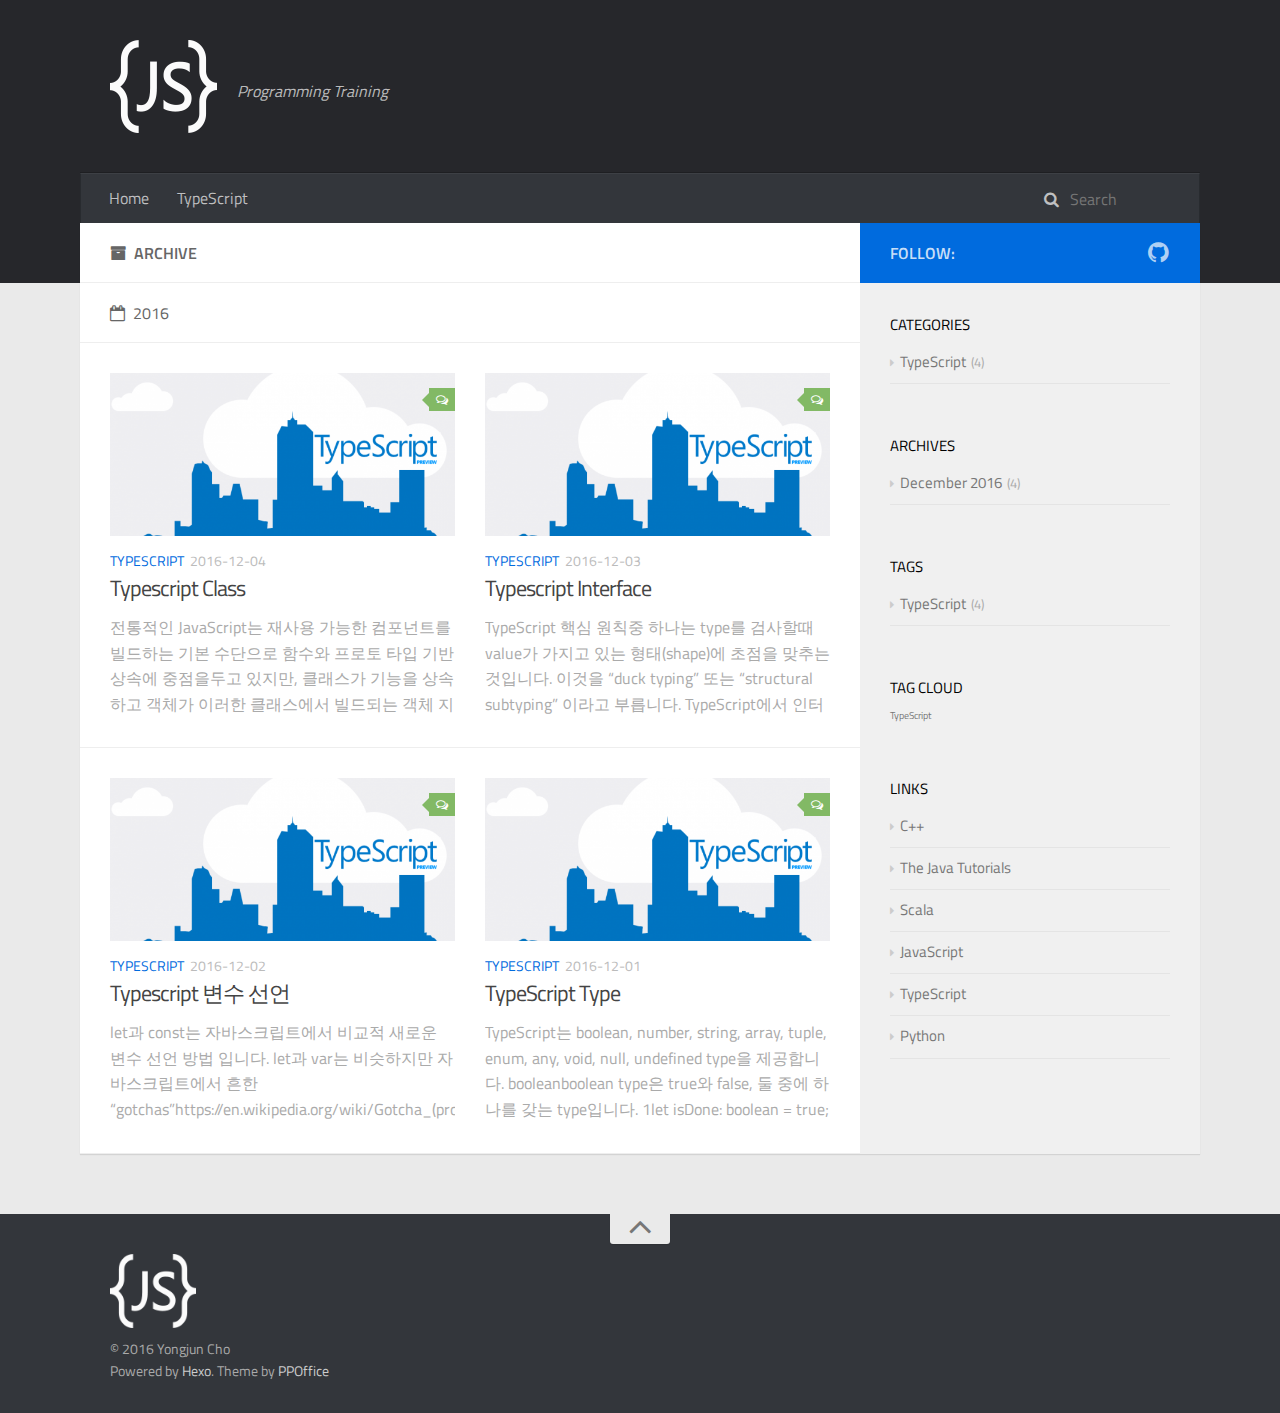
==== archives/index.html @ 83a51c0b "Site updated: 2016-12-02 23:32:36" ====
<!DOCTYPE html>
<html>
<head>
    <meta charset="utf-8">
    
    <title>Archive | Programming Training</title>
    <meta name="viewport" content="width=device-width, initial-scale=1, maximum-scale=1">
    
    <meta property="og:type" content="website">
<meta property="og:title" content="Programming Training">
<meta property="og:url" content="http://dragonjun.github.io/archives/index.html">
<meta property="og:site_name" content="Programming Training">
<meta name="twitter:card" content="summary">
<meta name="twitter:title" content="Programming Training">
    

    

    

    <link rel="stylesheet" href="/vendor/font-awesome/css/font-awesome.min.css">
    <link rel="stylesheet" href="/vendor/titillium-web/styles.css">
    <link rel="stylesheet" href="/vendor/source-code-pro/styles.css">

    <link rel="stylesheet" href="/css/style.css">

    <script src="/vendor/jquery/2.0.3/jquery.min.js"></script>
    
    
        <link rel="stylesheet" href="/vendor/lightgallery/css/lightgallery.min.css">
    
    
        <script type="text/javascript">
(function(i,s,o,g,r,a,m) {i['GoogleAnalyticsObject']=r;i[r]=i[r]||function() {
(i[r].q=i[r].q||[]).push(arguments)},i[r].l=1*new Date();a=s.createElement(o),
m=s.getElementsByTagName(o)[0];a.async=1;a.src=g;m.parentNode.insertBefore(a,m)
})(window,document,'script','//www.google-analytics.com/analytics.js','ga');

ga('create', 'UA-28750529-2', 'auto');
ga('send', 'pageview');

</script>
    
    

</head>

<body>
    <div id="wrap">
        <header id="header">
    <div id="header-outer" class="outer">
        <div class="container">
            <div class="container-inner">
                <div id="header-title">
                    <h1 class="logo-wrap">
                        <a href="/" class="logo"></a>
                    </h1>
                    
                        <h2 class="subtitle-wrap">
                            <p class="subtitle">Programming Training</p>
                        </h2>
                    
                </div>
                <div id="header-inner" class="nav-container">
                    <a id="main-nav-toggle" class="nav-icon fa fa-bars"></a>
                    <div class="nav-container-inner">
                        <ul id="main-nav">
                            
                                <li class="main-nav-list-item" >
                                    <a class="main-nav-list-link" href="/">Home</a>
                                </li>
                            
                                        <ul class="main-nav-list"><li class="main-nav-list-item"><a class="main-nav-list-link" href="/categories/TypeScript/">TypeScript</a></li></ul>
                                    
                        </ul>
                        <nav id="sub-nav">
                            <div id="search-form-wrap">

    <form class="search-form">
        <input type="text" class="ins-search-input search-form-input" placeholder="Search" />
        <button type="submit" class="search-form-submit"></button>
    </form>
    <div class="ins-search">
    <div class="ins-search-mask"></div>
    <div class="ins-search-container">
        <div class="ins-input-wrapper">
            <input type="text" class="ins-search-input" placeholder="Type something..." />
            <span class="ins-close ins-selectable"><i class="fa fa-times-circle"></i></span>
        </div>
        <div class="ins-section-wrapper">
            <div class="ins-section-container"></div>
        </div>
    </div>
</div>
<script>
(function (window) {
    var INSIGHT_CONFIG = {
        TRANSLATION: {
            POSTS: 'Posts',
            PAGES: 'Pages',
            CATEGORIES: 'Categories',
            TAGS: 'Tags',
            UNTITLED: '(Untitled)',
        },
        ROOT_URL: '/',
        CONTENT_URL: '/content.json',
    };
    window.INSIGHT_CONFIG = INSIGHT_CONFIG;
})(window);
</script>
<script src="/js/insight.js"></script>

</div>
                        </nav>
                    </div>
                </div>
            </div>
        </div>
    </div>
</header>
        <div class="container">
            <div class="main-body container-inner">
                <div class="main-body-inner">
                    <section id="main">
                        <div class="main-body-header">
    <h1 class="header">
    
    <i class="icon fa fa-archive"></i>Archive
    </h1>
</div>
                        <div class="main-body-content">
                            

    
    
        
        
        <section class="archives-wrap">
            <div class="archive-year-wrap">
                <a href="/archives/2016" class="archive-year"><i class="icon fa fa-calendar-o"></i>2016</a>
            </div>
            <div class="archives">
    
    
    
        <div class="article-row">
    
        <article class="article article-summary">
    <div class="article-summary-inner">
        
        <a href="/TypeScript/2016-12-04-typescript-class.html" class="thumbnail">
    
    
        <span style="background-image:url(/images/TypeScript.png)" alt="Typescript Class" class="thumbnail-image"></span>
    
    
        
<span class="comment-counter">
    <i class="fa fa-comments-o"></i>
    
</span>

    
</a>

        
        <div class="article-meta">
            <p class="category">
            <a class="article-category-link" href="/categories/TypeScript/">TypeScript</a>
            </p>
            <p class="date"><time datetime="2016-12-03T20:00:00.000Z" itemprop="datePublished">2016-12-04</time></p>
        </div>
        
    
        <h1 class="article-title" itemprop="name">
        <a href="/TypeScript/2016-12-04-typescript-class.html">Typescript Class</a>
        </h1>
    

        <p class="article-excerpt">
            전통적인 JavaScript는 재사용 가능한 컴포넌트를 빌드하는 기본 수단으로 함수와 프로토 타입 기반 상속에 중점을두고 있지만, 클래스가 기능을 상속하고 객체가 이러한 클래스에서 빌드되는 객체 지향 접근 방식에 익숙한 프로그래머에게는 다소 어색함을 느낄 수 있습니다. ECMAScript 2015(ECMAScript 6)에서 부터는 JavaScript 프로
        </p>
    </div>
</article>
    

    
    
    
    
        <article class="article article-summary">
    <div class="article-summary-inner">
        
        <a href="/TypeScript/2016-12-03-typescript-interface.html" class="thumbnail">
    
    
        <span style="background-image:url(/images/TypeScript.png)" alt="Typescript Interface" class="thumbnail-image"></span>
    
    
        
<span class="comment-counter">
    <i class="fa fa-comments-o"></i>
    
</span>

    
</a>

        
        <div class="article-meta">
            <p class="category">
            <a class="article-category-link" href="/categories/TypeScript/">TypeScript</a>
            </p>
            <p class="date"><time datetime="2016-12-02T20:00:00.000Z" itemprop="datePublished">2016-12-03</time></p>
        </div>
        
    
        <h1 class="article-title" itemprop="name">
        <a href="/TypeScript/2016-12-03-typescript-interface.html">Typescript Interface</a>
        </h1>
    

        <p class="article-excerpt">
            TypeScript 핵심 원칙중 하나는 type를 검사할때 value가 가지고 있는 형태(shape)에 초점을 맞추는 것입니다. 이것을 “duck typing” 또는 “structural subtyping” 이라고 부릅니다. TypeScript에서 인터페이스는 이러한 type에 이름을 지어주는 역할을 하고 프로젝트 외부의 코드와의 계약 뿐만 아니라 코드 내
        </p>
    </div>
</article>
    
        </div>
    

    
    
    
    
        <div class="article-row">
    
        <article class="article article-summary">
    <div class="article-summary-inner">
        
        <a href="/TypeScript/2016-12-02-typescript-variable-declaration.html" class="thumbnail">
    
    
        <span style="background-image:url(/images/TypeScript.png)" alt="Typescript 변수 선언" class="thumbnail-image"></span>
    
    
        
<span class="comment-counter">
    <i class="fa fa-comments-o"></i>
    
</span>

    
</a>

        
        <div class="article-meta">
            <p class="category">
            <a class="article-category-link" href="/categories/TypeScript/">TypeScript</a>
            </p>
            <p class="date"><time datetime="2016-12-01T20:00:00.000Z" itemprop="datePublished">2016-12-02</time></p>
        </div>
        
    
        <h1 class="article-title" itemprop="name">
        <a href="/TypeScript/2016-12-02-typescript-variable-declaration.html">Typescript 변수 선언</a>
        </h1>
    

        <p class="article-excerpt">
            let과 const는 자바스크립트에서 비교적 새로운 변수 선언 방법 입니다. let과 var는 비슷하지만 자바스크립트에서 흔한 “gotchas”https://en.wikipedia.org/wiki/Gotcha_(programming) 를 피할 수 있게 해 줍니다. const는 let에 변수에 재할당을 막도록 확장된 것입니다.
TypeScript는 자바스크립
        </p>
    </div>
</article>
    

    
    
    
    
        <article class="article article-summary">
    <div class="article-summary-inner">
        
        <a href="/TypeScript/2016-12-01-typescript-type.html" class="thumbnail">
    
    
        <span style="background-image:url(/images/TypeScript.png)" alt="TypeScript Type" class="thumbnail-image"></span>
    
    
        
<span class="comment-counter">
    <i class="fa fa-comments-o"></i>
    
</span>

    
</a>

        
        <div class="article-meta">
            <p class="category">
            <a class="article-category-link" href="/categories/TypeScript/">TypeScript</a>
            </p>
            <p class="date"><time datetime="2016-11-30T20:00:00.000Z" itemprop="datePublished">2016-12-01</time></p>
        </div>
        
    
        <h1 class="article-title" itemprop="name">
        <a href="/TypeScript/2016-12-01-typescript-type.html">TypeScript Type</a>
        </h1>
    

        <p class="article-excerpt">
            TypeScript는 boolean, number, string, array, tuple, enum, any, void, null, undefined type을 제공합니다.
booleanboolean type은 true와 false, 둘 중에 하나를 갖는 type입니다.
1let isDone: boolean = true;
numbernumber type은 
        </p>
    </div>
</article>
    
        </div>
    


    </div></section>



                        </div>
                    </section>
                    <aside id="sidebar">
    <a class="sidebar-toggle" title="Expand Sidebar"><i class="toggle icon"></i></a>
    <div class="sidebar-top">
        <p>follow:</p>
        <ul class="social-links">
            
                
                <li>
                    <a class="social-tooltip" title="github" href="https://github.com/dragonjun" target="_blank">
                        <i class="icon fa fa-github"></i>
                    </a>
                </li>
                
            
        </ul>
    </div>
    
    <div class="widgets-container">
        
            
                
    <div class="widget-wrap widget-list">
        <h3 class="widget-title">categories</h3>
        <div class="widget">
            <ul class="category-list"><li class="category-list-item"><a class="category-list-link" href="/categories/TypeScript/">TypeScript</a><span class="category-list-count">4</span></li></ul>
        </div>
    </div>


            
                
    <div class="widget-wrap widget-list">
        <h3 class="widget-title">archives</h3>
        <div class="widget">
            <ul class="archive-list"><li class="archive-list-item"><a class="archive-list-link" href="/archives/2016/12/">December 2016</a><span class="archive-list-count">4</span></li></ul>
        </div>
    </div>


            
                
    <div class="widget-wrap widget-list">
        <h3 class="widget-title">tags</h3>
        <div class="widget">
            <ul class="tag-list"><li class="tag-list-item"><a class="tag-list-link" href="/tags/TypeScript/">TypeScript</a><span class="tag-list-count">4</span></li></ul>
        </div>
    </div>


            
                
    <div class="widget-wrap widget-float">
        <h3 class="widget-title">tag cloud</h3>
        <div class="widget tagcloud">
            <a href="/tags/TypeScript/" style="font-size: 10px;">TypeScript</a>
        </div>
    </div>


            
                
    <div class="widget-wrap widget-list">
        <h3 class="widget-title">links</h3>
        <div class="widget">
            <ul>
                
                    <li>
                        <a href="https://isocpp.org/">C++</a>
                    </li>
                
                    <li>
                        <a href="https://docs.oracle.com/javase/tutorial/">The Java Tutorials</a>
                    </li>
                
                    <li>
                        <a href="http://docs.scala-lang.org/ko/tutorials/scala-for-java-programmers.html">Scala</a>
                    </li>
                
                    <li>
                        <a href="https://developer.mozilla.org/ko/docs/Web/JavaScript">JavaScript</a>
                    </li>
                
                    <li>
                        <a href="https://github.com/Microsoft/TypeScript/blob/master/doc/spec.md">TypeScript</a>
                    </li>
                
                    <li>
                        <a href="https://www.python.org/doc/">Python</a>
                    </li>
                
            </ul>
        </div>
    </div>


            
        
    </div>
</aside>
                </div>
            </div>
        </div>
        <footer id="footer">
    <div class="container">
        <div class="container-inner">
            <a id="back-to-top" href="javascript:;"><i class="icon fa fa-angle-up"></i></a>
            <div class="credit">
                <h1 class="logo-wrap">
                    <a href="/" class="logo"></a>
                </h1>
                <p>&copy; 2016 Yongjun Cho</p>
                <p>Powered by <a href="//hexo.io/" target="_blank">Hexo</a>. Theme by <a href="//github.com/ppoffice" target="_blank">PPOffice</a></p>
            </div>
        </div>
    </div>
</footer>
        

    
        <script src="/vendor/lightgallery/js/lightgallery.min.js"></script>
        <script src="/vendor/lightgallery/js/lg-thumbnail.min.js"></script>
        <script src="/vendor/lightgallery/js/lg-pager.min.js"></script>
        <script src="/vendor/lightgallery/js/lg-autoplay.min.js"></script>
        <script src="/vendor/lightgallery/js/lg-fullscreen.min.js"></script>
        <script src="/vendor/lightgallery/js/lg-zoom.min.js"></script>
        <script src="/vendor/lightgallery/js/lg-hash.min.js"></script>
        <script src="/vendor/lightgallery/js/lg-share.min.js"></script>
        <script src="/vendor/lightgallery/js/lg-video.min.js"></script>
    


<!-- Custom Scripts -->
<script src="/js/main.js"></script>

    </div>
</body>
</html>
---- vendor/titillium-web/styles.css ----
/* latin-ext */
@font-face {
  font-family: 'Titillium Web';
  font-style: normal;
  font-weight: 300;
  src: local('Titillium WebLight'), local('TitilliumWeb-Light'), url(fonts/anMUvcNT0H1YN4FII8wpr9INifKjd1RJ3NxxEi9Cy2w.woff2) format('woff2');
  unicode-range: U+0100-024F, U+1E00-1EFF, U+20A0-20AB, U+20AD-20CF, U+2C60-2C7F, U+A720-A7FF;
}
/* latin */
@font-face {
  font-family: 'Titillium Web';
  font-style: normal;
  font-weight: 300;
  src: local('Titillium WebLight'), local('TitilliumWeb-Light'), url(fonts/anMUvcNT0H1YN4FII8wpr4-67659ICLY8bMrYhtePPA.woff2) format('woff2');
  unicode-range: U+0000-00FF, U+0131, U+0152-0153, U+02C6, U+02DA, U+02DC, U+2000-206F, U+2074, U+20AC, U+2212, U+2215, U+E0FF, U+EFFD, U+F000;
}
/* latin-ext */
@font-face {
  font-family: 'Titillium Web';
  font-style: normal;
  font-weight: 400;
  src: local('Titillium Web'), local('TitilliumWeb-Regular'), url(fonts/7XUFZ5tgS-tD6QamInJTcSo_WB_cotcEMUw1LsIE8mM.woff2) format('woff2');
  unicode-range: U+0100-024F, U+1E00-1EFF, U+20A0-20AB, U+20AD-20CF, U+2C60-2C7F, U+A720-A7FF;
}
/* latin */
@font-face {
  font-family: 'Titillium Web';
  font-style: normal;
  font-weight: 400;
  src: local('Titillium Web'), local('TitilliumWeb-Regular'), url(fonts/7XUFZ5tgS-tD6QamInJTcZSnX671uNZIV63UdXh3Mg0.woff2) format('woff2');
  unicode-range: U+0000-00FF, U+0131, U+0152-0153, U+02C6, U+02DA, U+02DC, U+2000-206F, U+2074, U+20AC, U+2212, U+2215, U+E0FF, U+EFFD, U+F000;
}
/* latin-ext */
@font-face {
  font-family: 'Titillium Web';
  font-style: normal;
  font-weight: 600;
  src: local('Titillium WebSemiBold'), local('TitilliumWeb-SemiBold'), url(fonts/anMUvcNT0H1YN4FII8wpr_SNRT0fZ5CX-AqRkMYgJJo.woff2) format('woff2');
  unicode-range: U+0100-024F, U+1E00-1EFF, U+20A0-20AB, U+20AD-20CF, U+2C60-2C7F, U+A720-A7FF;
}
/* latin */
@font-face {
  font-family: 'Titillium Web';
  font-style: normal;
  font-weight: 600;
  src: local('Titillium WebSemiBold'), local('TitilliumWeb-SemiBold'), url(fonts/anMUvcNT0H1YN4FII8wpr46gJz9aNFrmnwBdd69aqzY.woff2) format('woff2');
  unicode-range: U+0000-00FF, U+0131, U+0152-0153, U+02C6, U+02DA, U+02DC, U+2000-206F, U+2074, U+20AC, U+2212, U+2215, U+E0FF, U+EFFD, U+F000;
}
---- vendor/source-code-pro/styles.css ----
/* latin-ext */
@font-face {
  font-family: 'Source Code Pro';
  font-style: normal;
  font-weight: 400;
  src: local('Source Code Pro'), local('SourceCodePro-Regular'), url(fonts/mrl8jkM18OlOQN8JLgasDy2Q8seG17bfDXYR_jUsrzg.woff2) format('woff2');
  unicode-range: U+0100-024F, U+1E00-1EFF, U+20A0-20AB, U+20AD-20CF, U+2C60-2C7F, U+A720-A7FF;
}
/* latin */
@font-face {
  font-family: 'Source Code Pro';
  font-style: normal;
  font-weight: 400;
  src: local('Source Code Pro'), local('SourceCodePro-Regular'), url(fonts/mrl8jkM18OlOQN8JLgasD9V_2ngZ8dMf8fLgjYEouxg.woff2) format('woff2');
  unicode-range: U+0000-00FF, U+0131, U+0152-0153, U+02C6, U+02DA, U+02DC, U+2000-206F, U+2074, U+20AC, U+2212, U+2215, U+E0FF, U+EFFD, U+F000;
}
---- css/style.css ----
#main .main-body-header em,
#main .main-body-header a,
.article-date,
.article-tag-list,
.archive-year {
  text-decoration: none;
  text-transform: uppercase;
  color: #666;
  line-height: 1em;
  text-shadow: 0 1px #fff;
}
.widget h1,
.article-entry h1 {
  font-size: 2em;
}
.widget h2,
.article-entry h2 {
  font-size: 1.5em;
}
.widget h3,
.article-entry h3 {
  font-size: 1.3em;
}
.widget h4,
.article-entry h4 {
  font-size: 1.2em;
}
.widget h5,
.article-entry h5 {
  font-size: 1em;
}
.widget h6,
.article-entry h6 {
  font-size: 1em;
  color: #aaa;
}
.widget hr,
.article-entry hr {
  border: 1px dashed #ddd;
}
.widget strong,
.article-entry strong {
  font-weight: bold;
}
.widget em,
.article-entry em,
.widget cite,
.article-entry cite {
  font-style: italic;
}
.widget sup,
.article-entry sup,
.widget sub,
.article-entry sub {
  font-size: 0.75em;
  line-height: 0;
  position: relative;
  vertical-align: baseline;
}
.widget sup,
.article-entry sup {
  top: -0.5em;
}
.widget sub,
.article-entry sub {
  bottom: -0.2em;
}
.widget small,
.article-entry small {
  font-size: 0.85em;
}
.widget acronym,
.article-entry acronym,
.widget abbr,
.article-entry abbr {
  border-bottom: 1px dotted;
}
.widget ul,
.article-entry ul,
.widget ol,
.article-entry ol,
.widget dl,
.article-entry dl {
  line-height: 1.6em;
}
.widget ul ul,
.article-entry ul ul,
.widget ol ul,
.article-entry ol ul,
.widget ul ol,
.article-entry ul ol,
.widget ol ol,
.article-entry ol ol {
  margin-top: 0;
  margin-bottom: 0;
  margin-left: 20px;
}
.widget ul,
.article-entry ul {
  list-style: disc;
  list-style-position: inside;
}
.widget ol,
.article-entry ol {
  list-style: decimal;
  list-style-position: inside;
}
.widget dt,
.article-entry dt {
  font-weight: bold;
  list-style-position: inside;
}
html,
body,
div,
span,
applet,
object,
iframe,
h1,
h2,
h3,
h4,
h5,
h6,
p,
blockquote,
pre,
a,
abbr,
acronym,
address,
big,
cite,
code,
del,
dfn,
em,
img,
ins,
kbd,
q,
s,
samp,
small,
strike,
strong,
sub,
sup,
tt,
var,
dl,
dt,
dd,
ol,
ul,
li,
fieldset,
form,
label,
legend,
table,
caption,
tbody,
tfoot,
thead,
tr,
th,
td {
  margin: 0;
  padding: 0;
  border: 0;
  outline: 0;
  font-weight: inherit;
  font-style: inherit;
  font-family: inherit;
  font-size: 100%;
  vertical-align: baseline;
}
body {
  line-height: 1;
  color: #000;
  background: #fff;
}
ol,
ul {
  list-style: none;
}
table {
  border-collapse: separate;
  border-spacing: 0;
  vertical-align: middle;
}
caption,
th,
td {
  text-align: left;
  font-weight: normal;
  vertical-align: middle;
}
a img {
  border: none;
}
input,
button {
  margin: 0;
  padding: 0;
}
input::-moz-focus-inner,
button::-moz-focus-inner {
  border: 0;
  padding: 0;
}
html,
body,
#container {
  height: 100%;
}
::selection {
  color: #fff;
  background: #006bde;
}
body {
  background: #eaeaea;
  font: 14px "Titillium Web", "Helvetica Neue", Helvetica, Arial, "Microsoft Yahei", sans-serif;
  -webkit-text-size-adjust: 100%;
}
code {
  margin: 0 2px;
  color: #e96900;
  padding: 3px 5px;
  font-size: 0.8em;
  border-radius: 2px;
  font-family: "Source Code Pro", Consolas, Monaco, Menlo, Consolas, monospace;
  background-color: #f8f8f8;
}
.container {
  position: relative;
  padding: 0 20px;
}
.container-inner {
  max-width: 1120px;
  min-width: 320px;
  width: 100%;
  margin: 0 auto;
}
.container-inner:before,
.container-inner:after {
  content: "";
  display: table;
}
.container-inner:after {
  clear: both;
}
.left,
.alignleft {
  float: left;
}
.right,
.alignright {
  float: right;
}
.clear {
  clear: both;
}
.logo {
  display: block;
  padding: 10px 0;
  width: 107px;
  height: 93px;
  background-image: url("images/logo.png");
  background-position: 0px 10px;
  background-repeat: no-repeat;
  -webkit-background-size: 107px 93px;
  -moz-background-size: 107px 93px;
  background-size: 107px 93px;
}
.main-body {
  margin-top: -60px;
  background-color: #fff;
}
.main-body-inner {
  position: relative;
  -webkit-box-sizing: border-box;
  -moz-box-sizing: border-box;
  box-sizing: border-box;
  -webkit-box-shadow: rgba(0,0,0,0.098) 0px 1px 1px 0px;
  box-shadow: rgba(0,0,0,0.098) 0px 1px 1px 0px;
  padding-right: 340px;
  background: url("images/s-left.png") repeat-y right 0;
}
.main-body-inner:before,
.main-body-inner:after {
  content: "";
  display: table;
}
.main-body-inner:after {
  clear: both;
}
#main {
  float: left;
  width: 100%;
  -webkit-box-sizing: border-box;
  -moz-box-sizing: border-box;
  box-sizing: border-box;
  min-height: 600px;
}
#main .main-body-header {
  background: #fff;
  position: relative;
  padding: 18px 30px 17px;
  border-bottom: 1px solid #eee;
  color: #666;
  font-size: 16px;
  font-weight: 600;
  text-transform: uppercase;
  line-height: 24px;
}
#main .main-body-header .page-title-link,
#main .main-body-header i {
  margin-right: 8px;
}
#main .main-body-header i {
  font-weight: 400;
}
#main .main-body-header em,
#main .main-body-header a {
  color: #aaa;
}
#main .main-body-content:before,
#main .main-body-content:after {
  content: "";
  display: table;
}
#main .main-body-content:after {
  clear: both;
}
#header {
  background: #26272b;
  padding-bottom: 60px;
  position: relative;
}
#header-outer {
  height: 100%;
  position: relative;
}
#header-inner {
  position: relative;
}
#header-title {
  text-align: center;
  padding: 30px 30px;
}
#header-title:before,
#header-title:after {
  content: "";
  display: table;
}
#header-title:after {
  clear: both;
}
#header-title .logo-wrap,
#header-title .subtitle-wrap {
  float: left;
}
#header-title .subtitle-wrap {
  padding: 10px 0px 0px;
  margin-left: 20px;
}
#header-title .subtitle {
  font-size: 16px;
  font-style: italic;
  line-height: 103px;
  color: rgba(255,255,255,0.7);
  text-shadow: 0 1px rgba(0,0,0,0.2);
}
.nav-container .nav-icon,
.nav-container .nav-container-inner #main-nav .main-nav-list-item .main-nav-list-link {
  float: left;
  color: rgba(255,255,255,0.7);
  text-decoration: none;
  text-shadow: 0 1px rgba(0,0,0,0.2);
  display: block;
  padding: 20px 15px;
  -webkit-transition: 0.2s ease-in;
  -moz-transition: 0.2s ease-in;
  -ms-transition: 0.2s ease-in;
  transition: 0.2s ease-in;
}
.nav-container .nav-icon:hover,
.nav-container .nav-container-inner #main-nav .main-nav-list-item .main-nav-list-link:hover {
  color: #fff;
  background: rgba(0,0,0,0.1);
}
.nav-container {
  padding: 0 15px;
  background: #33363b;
  z-index: 1;
  -webkit-box-shadow: inset 0 1px 0 rgba(255,255,255,0.05), 0 -1px 0 rgba(0,0,0,0.2), inset 1px 0 0 rgba(0,0,0,0.2), inset -1px 0 0 rgba(0,0,0,0.2);
  box-shadow: inset 0 1px 0 rgba(255,255,255,0.05), 0 -1px 0 rgba(0,0,0,0.2), inset 1px 0 0 rgba(0,0,0,0.2), inset -1px 0 0 rgba(0,0,0,0.2);
}
.nav-container:before,
.nav-container:after {
  content: "";
  display: table;
}
.nav-container:after {
  clear: both;
}
.nav-container .nav-icon {
  line-height: 20px;
  padding: 15px 14px;
  text-align: center;
  font-size: 14px;
  position: relative;
  cursor: pointer;
}
.nav-container #main-nav-toggle {
  display: none;
  width: 100%;
  text-align: right;
  -webkit-box-sizing: border-box;
  -moz-box-sizing: border-box;
  box-sizing: border-box;
  border-bottom: 1px solid rgba(255,255,255,0.06);
}
.nav-container #main-nav-toggle:before {
  content: "\f0c9";
}
.nav-container .nav-container-inner:before,
.nav-container .nav-container-inner:after {
  content: "";
  display: table;
}
.nav-container .nav-container-inner:after {
  clear: both;
}
.nav-container .nav-container-inner #main-nav {
  float: left;
}
.nav-container .nav-container-inner #main-nav .main-nav-list {
  float: left;
}
.nav-container .nav-container-inner #main-nav .main-nav-list-item {
  position: relative;
  float: left;
}
.nav-container .nav-container-inner #main-nav .main-nav-list-item.top-level-menu > a:after {
  content: "\f0d7" !important;
  float: none;
  margin-left: 6px;
  font-size: 14px;
  line-height: 1.2em;
  opacity: 0.5;
  font-family: FontAwesome;
  display: inline-block;
}
.nav-container .nav-container-inner #main-nav .main-nav-list-item.top-level-menu:hover > a {
  color: #fff;
  background: rgba(0,0,0,0.1);
}
.nav-container .nav-container-inner #main-nav .main-nav-list-item .main-nav-list-link {
  line-height: 20px;
  padding: 15px 14px;
  font-size: 16px;
}
.nav-container .nav-container-inner #main-nav .main-nav-list-item .main-nav-list-link.current {
  color: #fff;
}
.nav-container .nav-container-inner #main-nav .main-nav-list-item .main-nav-list-child {
  top: 100%;
  display: none;
  padding: 10px 0;
  overflow: hidden;
  position: absolute;
  width: 180px;
  background: #33363b url("images/opacity-10.png") repeat;
}
.nav-container .nav-container-inner #main-nav .main-nav-list-item .main-nav-list-child li {
  -webkit-box-shadow: 0 1px 0 rgba(255,255,255,0.06);
  box-shadow: 0 1px 0 rgba(255,255,255,0.06);
}
.nav-container .nav-container-inner #main-nav .main-nav-list-item .main-nav-list-child li:last-child {
  -webkit-box-shadow: none;
  box-shadow: none;
}
.nav-container .nav-container-inner #main-nav .main-nav-list-item .main-nav-list-child li,
.nav-container .nav-container-inner #main-nav .main-nav-list-item .main-nav-list-child li a {
  width: 100%;
  display: block;
  -webkit-box-sizing: border-box;
  -moz-box-sizing: border-box;
  box-sizing: border-box;
}
.nav-container .nav-container-inner #sub-nav {
  float: right;
}
.search-form {
  padding: 14px 15px 16px;
  height: 50px;
  overflow: hidden;
  -webkit-box-sizing: border-box;
  -moz-box-sizing: border-box;
  box-sizing: border-box;
}
.search-form:before {
  content: "\f002";
  margin-right: 8px;
  color: rgba(255,255,255,0.7);
  font: normal normal normal 16px/1 FontAwesome;
}
.search-form-input,
.search-form-input.ins-search-input,
.search-form-input.st-ui-search-input,
.search-form-input.st-default-search-input {
  -webkit-appearance: textarea;
  padding: 0;
  width: 100px;
  height: auto !important;
  border: none !important;
  outline: none !important;
  background: none !important;
  line-height: 1.6em;
  -webkit-transition: 0.2s ease-in;
  -moz-transition: 0.2s ease-in;
  -ms-transition: 0.2s ease-in;
  transition: 0.2s ease-in;
  font: 16px "Titillium Web", "Helvetica Neue", Helvetica, Arial, "Microsoft Yahei", sans-serif;
  color: rgba(255,255,255,0.7);
}
.search-form-input:focus,
.search-form-input.ins-search-input:focus,
.search-form-input.st-ui-search-input:focus,
.search-form-input.st-default-search-input:focus {
  width: 200px;
}
.search-form-input::-webkit-search-results-decoration,
.search-form-input.ins-search-input::-webkit-search-results-decoration,
.search-form-input.st-ui-search-input::-webkit-search-results-decoration,
.search-form-input.st-default-search-input::-webkit-search-results-decoration,
.search-form-input::-webkit-search-cancel-button,
.search-form-input.ins-search-input::-webkit-search-cancel-button,
.search-form-input.st-ui-search-input::-webkit-search-cancel-button,
.search-form-input.st-default-search-input::-webkit-search-cancel-button {
  -webkit-appearance: none;
}
.search-form-submit {
  display: none;
}
#sidebar {
  float: right;
  margin-right: -340px;
  width: 340px;
}
#sidebar .sidebar-toggle {
  display: none;
}
#sidebar .sidebar-top {
  background: #006bde;
  padding: 15px 30px;
}
#sidebar .sidebar-top:before,
#sidebar .sidebar-top:after {
  content: "";
  display: table;
}
#sidebar .sidebar-top:after {
  clear: both;
}
#sidebar .sidebar-top .sidebar-top-inner:before,
#sidebar .sidebar-top .sidebar-top-inner:after {
  content: "";
  display: table;
}
#sidebar .sidebar-top .sidebar-top-inner:after {
  clear: both;
}
#sidebar .sidebar-top p {
  float: left;
  color: rgba(255,255,255,0.8);
  font-size: 16px;
  font-weight: 600;
  text-transform: uppercase;
  line-height: 24px;
  padding: 3px 0;
}
#sidebar .sidebar-top .social-links {
  float: right;
  position: relative;
  padding-top: 2px;
}
#sidebar .sidebar-top .social-links li {
  float: left;
  margin-left: 8px;
}
#sidebar .sidebar-top .social-links li a:hover i:before {
  color: #fff;
}
#sidebar .sidebar-top .social-links .social-tooltip {
  position: relative;
}
#sidebar .sidebar-top .social-links .social-tooltip:hover:after {
  top: -41px;
  background: #fff;
  font-size: 14px;
  color: #666;
  content: attr(title);
  display: block;
  right: 0;
  padding: 5px 15px;
  position: absolute;
  white-space: nowrap;
  border-radius: 3px;
  -webkit-box-shadow: 0 0 2px rgba(0,0,0,0.2);
  box-shadow: 0 0 2px rgba(0,0,0,0.2);
  text-transform: uppercase;
  z-index: 1;
}
#sidebar .sidebar-top .social-links .social-tooltip:hover:before {
  top: -10px;
  right: 8px;
  border: solid;
  border-color: #fff transparent;
  border-width: 5px 5px 0 5px;
  content: "";
  display: block;
  position: absolute;
  z-index: 2;
}
#sidebar .sidebar-top i {
  color: rgba(255,255,255,0.7);
  font-size: 24px;
  width: 24px;
}
#article-nav {
  position: relative;
}
#article-nav:before,
#article-nav:after {
  content: "";
  display: table;
}
#article-nav:after {
  clear: both;
}
.article-nav-link-wrap {
  position: relative;
  margin-top: 0;
  display: block;
  color: #aaa;
  padding: 16px 40px 24px;
  border-bottom: 1px solid #ddd;
  -webkit-transition: 0.2s ease-in;
  -moz-transition: 0.2s ease-in;
  -ms-transition: 0.2s ease-in;
  transition: 0.2s ease-in;
  text-align: center;
  text-decoration: none;
}
.article-nav-link-wrap .icon {
  position: absolute;
  color: #ccc;
  font-size: 18px;
  top: 50%;
  width: 1em;
  margin-top: -10px;
}
.article-nav-link-wrap #icon-chevron-left {
  left: 10px;
}
.article-nav-link-wrap #icon-chevron-right {
  right: 10px;
}
.article-nav-link-wrap:hover {
  background: rgba(0,0,0,0.02);
}
.article-nav-link-wrap:hover .icon {
  color: #006bde;
}
.article-nav-caption {
  display: block;
  font-size: 12px;
  color: #aaa;
  letter-spacing: 0.5px;
  line-height: 24px;
  font-weight: normal;
  text-transform: uppercase;
}
.article-nav-title {
  font-size: 15px;
  color: #666;
}
.widget-wrap {
  padding: 30px 30px 20px;
}
.widget-title {
  font-size: 15px;
  font-weight: 400;
  text-transform: uppercase;
  margin-bottom: 6px;
}
.widget {
  line-height: 1.6em;
  word-wrap: break-word;
  font-size: 0.9em;
  color: #777;
  border-radius: 3px;
}
.widget a {
  text-decoration: none;
  color: #777;
}
.widget a:hover {
  color: #444;
}
.widget ul ul,
.widget ol ul,
.widget dl ul,
.widget ul ol,
.widget ol ol,
.widget dl ol,
.widget ul dl,
.widget ol dl,
.widget dl dl {
  margin-left: 15px;
  list-style: disc;
}
.widget ul,
.widget ol {
  list-style: none;
  margin: 0;
}
.widget ul ul,
.widget ol ul,
.widget ul ol,
.widget ol ol {
  margin: 0 20px;
}
.widget ul ul,
.widget ol ul {
  list-style: disc;
}
.widget ul ol,
.widget ol ol {
  list-style: decimal;
}
.widget-list ul,
.widget-list ol {
  list-style: none;
}
.widget-list ul li,
.widget-list ol li {
  padding: 10px 0;
  font-size: 15px;
  border-bottom: 1px solid #e4e4e4;
}
.widget-list ul li a,
.widget-list ol li a {
  color: #777;
}
.widget-list ul li a:before,
.widget-list ol li a:before {
  color: #ccc;
  content: "\f0da";
  font-size: 12px;
  margin-right: 6px;
  font-family: FontAwesome;
  -webkit-transition: 0.2s ease;
  -moz-transition: 0.2s ease;
  -ms-transition: 0.2s ease;
  transition: 0.2s ease;
}
.widget-list ul li a:hover:before,
.widget-list ol li a:hover:before {
  color: #444;
}
.widget-list ul ul,
.widget-list ol ul,
.widget-list ul ol,
.widget-list ol ol {
  list-style: none;
}
.widget-list ul ul li,
.widget-list ol ul li,
.widget-list ul ol li,
.widget-list ol ol li {
  border: none;
}
.widget-list ul ul li:last-child,
.widget-list ol ul li:last-child,
.widget-list ul ol li:last-child,
.widget-list ol ol li:last-child {
  padding-bottom: 0px;
}
.widget-float a {
  font-size: 15px;
}
#recent-post li {
  padding: 10px 0 10px 94px;
  border-bottom: 1px solid #ddd;
}
#recent-post li:before,
#recent-post li:after {
  content: "";
  display: table;
}
#recent-post li:after {
  clear: both;
}
#recent-post.no-thumbnail li {
  padding: 10px 0px;
}
#recent-post li .item-thumbnail {
  opacity: 1;
  margin-left: -94px;
  -webkit-transition: all 0.2s ease;
  -moz-transition: all 0.2s ease;
  -ms-transition: all 0.2s ease;
  transition: all 0.2s ease;
  float: left;
}
#recent-post li .item-thumbnail .thumbnail {
  width: 80px;
  height: 80px;
  display: block;
  position: relative;
  overflow: hidden;
}
#recent-post li .item-thumbnail .thumbnail span {
  width: 100%;
  height: 100%;
  display: block;
}
#recent-post li .item-thumbnail .thumbnail .thumbnail-image {
  position: absolute;
  -webkit-background-size: cover;
  -moz-background-size: cover;
  background-size: cover;
  background-position: center;
}
#recent-post li .item-thumbnail .thumbnail .thumbnail-none {
  background-image: url("images/thumb-default-small.png");
  -webkit-background-size: 100% 100%;
  -moz-background-size: 100% 100%;
  background-size: 100% 100%;
}
#recent-post li .item-inner a,
#recent-post li .item-inner .item-category {
  font-size: 13px;
  text-transform: uppercase;
}
#recent-post li .item-inner a a,
#recent-post li .item-inner .item-category a {
  color: #006bde;
}
#recent-post li .item-inner a a:hover,
#recent-post li .item-inner .item-category a:hover {
  color: #444;
}
#recent-post li .item-inner a a,
#recent-post li .item-inner .item-category a,
#recent-post li .item-inner a .icon,
#recent-post li .item-inner .item-category .icon {
  margin-right: 5px;
}
#recent-post li .item-inner .item-title {
  font-size: 15px;
}
#recent-post li .item-inner .item-title a {
  color: #444;
  -webkit-transition: all 0.2s ease;
  -moz-transition: all 0.2s ease;
  -ms-transition: all 0.2s ease;
  transition: all 0.2s ease;
}
#recent-post li .item-inner .item-date {
  color: #aaa;
  font-size: 13px;
  text-transform: uppercase;
}
#recent-post li:hover .item-thumbnail {
  opacity: 0.8;
}
#recent-post li:hover .item-title a {
  color: #006bde;
}
.category-list-count,
.tag-list-count,
.archive-list-count {
  padding-left: 5px;
  color: #aaa;
  font-size: 0.85em;
}
.category-list-count:before,
.tag-list-count:before,
.archive-list-count:before {
  content: "(";
}
.category-list-count:after,
.tag-list-count:after,
.archive-list-count:after {
  content: ")";
}
.tagcloud a {
  margin-right: 5px;
}
.article-single {
  padding: 30px 30px 20px;
}
.article-inner {
  overflow: hidden;
}
.article-meta {
  height: 1.6em;
  line-height: 1.6em;
  overflow: hidden;
}
.article-meta:before,
.article-meta:after {
  content: "";
  display: table;
}
.article-meta:after {
  clear: both;
}
.article-meta p {
  float: left;
  color: #bbb;
}
.article-meta .category {
  text-transform: uppercase;
}
.article-meta .category a,
.article-meta .category i {
  margin-right: 6px;
}
.article-row {
  width: 100%;
  float: left;
  position: relative;
  padding: 30px 0px 0px 30px;
  border-bottom: 1px solid #eee;
  -webkit-box-sizing: border-box;
  -moz-box-sizing: border-box;
  box-sizing: border-box;
}
.article-row:before,
.article-row:after {
  content: "";
  display: table;
}
.article-row:after {
  clear: both;
}
.article-summary {
  width: 50%;
  float: left;
  margin-bottom: 30px;
}
.article-summary a {
  text-decoration: none;
  color: #006bde;
}
.article-summary .article-summary-inner {
  margin-right: 30px;
}
.article-summary .article-summary-inner .thumbnail {
  height: 0;
  width: 100%;
  display: block;
  overflow: hidden;
  position: relative;
  margin-bottom: 1em;
  padding-bottom: 47.11%;
}
.article-summary .article-summary-inner .thumbnail .comment-counter {
  right: 0;
  top: 15px;
  color: #fff;
  font-size: 12px;
  padding: 2px 7px;
  line-height: 19px;
  position: absolute;
  display: inline-block;
  background-color: #82b965;
}
.article-summary .article-summary-inner .thumbnail .comment-counter:before {
  top: 3px;
  left: -16px;
  content: '';
  position: absolute;
  display: inline-block;
  border: 9px solid transparent;
  border-right-color: #82b965;
}
.article-summary .article-summary-inner .thumbnail .thumbnail-image {
  display: block;
  position: absolute;
  width: 100%;
  height: 100%;
  opacity: 1;
  -webkit-background-size: cover;
  -moz-background-size: cover;
  background-size: cover;
  background-position: center;
  -webkit-transition: opacity 0.3s ease-in;
  -moz-transition: opacity 0.3s ease-in;
  -ms-transition: opacity 0.3s ease-in;
  transition: opacity 0.3s ease-in;
}
.article-summary .article-summary-inner .thumbnail .thumbnail-none {
  width: 100%;
  height: 100%;
  -webkit-background-size: 100% 100%;
  -moz-background-size: 100% 100%;
  background-size: 100% 100%;
  background-image: url("images/thumb-default.png");
}
.article-summary .article-summary-inner .article-title {
  margin-bottom: 10px;
  font-size: 22px;
  font-weight: 400;
  line-height: 1.5em;
  word-wrap: break-word;
}
.article-summary .article-summary-inner .article-title a {
  -webkit-transition: color 0.3s ease-in;
  -moz-transition: color 0.3s ease-in;
  -ms-transition: color 0.3s ease-in;
  transition: color 0.3s ease-in;
  color: #444;
}
.article-summary .article-summary-inner .article-excerpt {
  position: relative;
  color: #aaa;
  font-size: 16px;
  line-height: 1.6em;
  overflow: hidden;
  height: 6.4em;
}
.article-summary:hover .thumbnail .thumbnail-image {
  opacity: 0.7;
}
.article-summary:hover .article-title a {
  color: #006bde;
}
.article-category {
  float: left;
  line-height: 1em;
  color: #ccc;
  text-shadow: 0 1px #fff;
  margin-left: 8px;
}
.article-category:before {
  content: "\2022";
}
.article-title {
  text-decoration: none;
  font-size: 38px;
  letter-spacing: -1px;
  color: #555;
  line-height: 1.3em;
  -webkit-transition: color 0.2s;
  -moz-transition: color 0.2s;
  -ms-transition: color 0.2s;
  transition: color 0.2s;
  margin-bottom: 10px;
}
a.article-title:hover {
  color: #006bde;
}
.article-tag-list {
  float: right;
}
.article-tag-list:before,
.article-tag-list:after {
  content: "";
  display: table;
}
.article-tag-list:after {
  clear: both;
}
.article-tag-list:before {
  float: left;
  content: '\f02b';
  margin-right: 8px;
  font-family: FontAwesome;
}
.article-tag-list-item {
  float: left;
  margin-right: 10px;
}
.article-tag-list-link {
  color: #555;
  text-decoration: none;
}
.article-tag-list-link:before {
  content: '#';
}
.article-entry {
  color: #555;
  font-size: 18px;
  font-weight: 300;
  line-height: 1.6em;
}
.article-entry:before,
.article-entry:after {
  content: "";
  display: table;
}
.article-entry:after {
  clear: both;
}
.article-entry p,
.article-entry table {
  margin: 1.6em 0;
}
.article-entry h1,
.article-entry h2,
.article-entry h3,
.article-entry h4,
.article-entry h5,
.article-entry h6 {
  font-weight: 600;
}
.article-entry h1,
.article-entry h2,
.article-entry h3,
.article-entry h4,
.article-entry h5,
.article-entry h6 {
  line-height: 1.3em;
  margin: 1.3em 0;
}
.article-entry a {
  color: #006bde;
  text-decoration: none;
}
.article-entry a:hover {
  text-decoration: underline;
}
.article-entry ul,
.article-entry ol,
.article-entry dl {
  margin-top: 1.6em;
  margin-bottom: 1.6em;
}
.article-entry img,
.article-entry video {
  max-width: 100%;
  height: auto;
  display: block;
  margin: auto;
}
.article-entry iframe {
  border: none;
}
.article-entry table {
  width: 100%;
  border-collapse: collapse;
  border-spacing: 0;
}
.article-entry th {
  font-weight: 600;
  border-bottom: 3px solid #ddd;
  padding-bottom: 0.5em;
}
.article-entry td {
  border-bottom: 1px solid #ddd;
  padding: 10px 0;
}
.article-entry blockquote {
  color: #777;
  quote: none;
  margin: 0 0 20px 0;
  position: relative;
  font-style: italic;
  padding-left: 50px;
}
.article-entry blockquote:before {
  top: 0;
  left: 0;
  color: #ccc;
  font-size: 32px;
  content: "\f10d";
  position: absolute;
  text-align: center;
  font-style: normal;
  font-family: 'FontAwesome';
}
.article-entry blockquote footer {
  font-size: 14px;
  margin: 1.6em 0;
  font-family: "Titillium Web", "Helvetica Neue", Helvetica, Arial, "Microsoft Yahei", sans-serif;
}
.article-entry blockquote footer cite:before {
  content: "—";
  padding: 0 0.5em;
}
.article-entry .pullquote {
  text-align: left;
  width: 45%;
  margin: 0;
}
.article-entry .pullquote.left {
  margin-left: 0.5em;
  margin-right: 1em;
}
.article-entry .pullquote.right {
  margin-right: 0.5em;
  margin-left: 1em;
}
.article-entry .caption {
  color: #aaa;
  display: block;
  font-size: 0.9em;
  margin-top: 0.5em;
  position: relative;
  text-align: center;
}
.article-entry .video-container {
  position: relative;
  padding-top: 56.25%;
  height: 0;
  overflow: hidden;
}
.article-entry .video-container iframe,
.article-entry .video-container object,
.article-entry .video-container embed {
  position: absolute;
  top: 0;
  left: 0;
  width: 100%;
  height: 100%;
  margin-top: 0;
}
.article-more-link a {
  display: inline-block;
  line-height: 1em;
  padding: 6px 15px;
  border-radius: 15px;
  background: #eaeaea;
  color: #aaa;
  text-shadow: 0 1px #fff;
  text-decoration: none;
}
.article-more-link a:hover {
  background: #006bde;
  color: #fff;
  text-decoration: none;
  text-shadow: 0 1px #0056b2;
}
.article-footer {
  font-size: 14px;
  line-height: 1.6em;
  border-top: 1px solid #ddd;
  padding-top: 1.6em;
}
.article-footer:before,
.article-footer:after {
  content: "";
  display: table;
}
.article-footer:after {
  clear: both;
}
.article-footer a {
  color: #aaa;
  text-decoration: none;
}
.article-footer a:hover {
  color: #555;
}
.article-comment-link i,
.article-share-link i {
  padding-right: 8px;
}
.article-comment-link {
  float: right;
}
.article-share-link {
  cursor: pointer;
  float: right;
  margin-left: 20px;
}
.article-share-box {
  position: absolute;
  display: none;
  background: #fff;
  -webkit-box-shadow: 1px 2px 10px rgba(0,0,0,0.2);
  box-shadow: 1px 2px 10px rgba(0,0,0,0.2);
  border-radius: 3px;
  margin-left: -145px;
  overflow: hidden;
  z-index: 1;
}
.article-share-box.on {
  display: block;
}
.article-share-input {
  width: 100%;
  background: none;
  -webkit-box-sizing: border-box;
  -moz-box-sizing: border-box;
  box-sizing: border-box;
  font: 14px "Titillium Web", "Helvetica Neue", Helvetica, Arial, "Microsoft Yahei", sans-serif;
  padding: 0 15px;
  color: #555;
  outline: none;
  border: 1px solid #ddd;
  border-radius: 3px 3px 0 0;
  height: 36px;
  line-height: 36px;
}
.article-share-links {
  background: #eaeaea;
}
.article-share-links:before,
.article-share-links:after {
  content: "";
  display: table;
}
.article-share-links:after {
  clear: both;
}
.article-share-twitter,
.article-share-facebook,
.article-share-pinterest,
.article-share-google {
  width: 50px;
  height: 36px;
  display: block;
  float: left;
  position: relative;
  color: #999;
  text-align: center;
  line-height: 36px;
  text-decoration: none;
}
.article-share-twitter:before,
.article-share-facebook:before,
.article-share-pinterest:before,
.article-share-google:before {
  font-size: 20px;
  font-family: FontAwesome;
}
.article-share-twitter:hover,
.article-share-facebook:hover,
.article-share-pinterest:hover,
.article-share-google:hover {
  color: #fff;
}
.article-share-twitter:before {
  content: "\f099";
}
.article-share-twitter:hover {
  background: #00aced;
  text-shadow: 0 1px #008abe;
}
.article-share-facebook:before {
  content: "\f09a";
}
.article-share-facebook:hover {
  background: #3b5998;
  text-shadow: 0 1px #2f477a;
}
.article-share-pinterest:before {
  content: "\f0d2";
}
.article-share-pinterest:hover {
  background: #cb2027;
  text-shadow: 0 1px #a21a1f;
}
.article-share-google:before {
  content: "\f0d5";
}
.article-share-google:hover {
  background: #dd4b39;
  text-shadow: 0 1px #be3221;
}
.article-gallery {
  background: #000;
  position: relative;
}
.article-gallery-photos {
  position: relative;
  overflow: hidden;
}
.article-gallery-img {
  display: none;
  max-width: 100%;
}
.article-gallery-img:first-child {
  display: block;
}
.article-gallery-img.loaded {
  position: absolute;
  display: block;
}
.article-gallery-img img {
  display: block;
  max-width: 100%;
  margin: 0 auto;
}
.article-gallery {
  overflow: hidden;
  background: #000;
  position: relative;
  text-align: center;
  margin: 1.6em 0;
}
.article-gallery .gallery-item {
  display: none;
  max-width: 100%;
}
.article-gallery .gallery-item:before,
.article-gallery .gallery-item:after {
  top: 50%;
  width: 40px;
  height: 36px;
  font-size: 36px;
  line-height: 36px;
  margin-top: -18px;
  position: absolute;
  font-family: FontAwesome;
  color: rgba(255,255,255,0.5);
}
.article-gallery .gallery-item:hover:before,
.article-gallery .gallery-item:hover:after {
  color: rgba(255,255,255,0.8);
}
.article-gallery .gallery-item:before {
  left: 0;
  content: "\f104";
}
.article-gallery .gallery-item:after {
  right: 0;
  content: "\f105";
}
.article-gallery .gallery-item:first-child {
  display: block;
}
.article-gallery .gallery-item img {
  display: block;
  max-width: 100%;
  margin: 0 auto;
}
.lg-outer .lg-thumb-item {
  border-radius: 0 !important;
}
#comments {
  padding: 30px 30px 20px;
}
#comments a {
  color: #006bde;
}
.archives-wrap {
  margin: block-margin 0;
}
.archives:before,
.archives:after {
  content: "";
  display: table;
}
.archives:after {
  clear: both;
}
.archive-year-wrap {
  padding: 18px 30px 17px;
  font-size: 16px;
  color: #666;
  border-bottom: 1px solid #eee;
}
.archive-year i {
  margin-right: 8px;
}
.archives {
  -webkit-column-gap: 10px;
  -moz-column-gap: 10px;
  column-gap: 10px;
}
@media mq-tablet {
  .archives {
    -webkit-column-count: 2;
    -moz-column-count: 2;
    column-count: 2;
  }
}
@media mq-normal {
  .archives {
    -webkit-column-count: 3;
    -moz-column-count: 3;
    column-count: 3;
  }
}
.archive-article-inner {
  padding: 10px;
  margin-bottom: 15px;
}
.archive-article-title {
  text-decoration: none;
  font-weight: bold;
  color: #555;
  -webkit-transition: color 0.2s;
  -moz-transition: color 0.2s;
  -ms-transition: color 0.2s;
  transition: color 0.2s;
  line-height: 1.6em;
}
.archive-article-title:hover {
  color: #006bde;
}
.archive-article-footer {
  margin-top: 1em;
}
.archive-article-date {
  color: #aaa;
  text-decoration: none;
  font-size: 0.85em;
  line-height: 1em;
  margin-bottom: 0.5em;
  display: block;
}
#page-nav {
  float: left;
  width: 100%;
  display: block;
  margin: 30px 0px 45px 0px;
  text-align: center;
  color: #aaa;
}
#page-nav:before,
#page-nav:after {
  content: "";
  display: table;
}
#page-nav:after {
  clear: both;
}
#page-nav .pages {
  display: block;
  font-size: 17px;
  font-weight: 300;
  margin-bottom: 1em !important;
  border: none !important;
}
#page-nav .pages:before {
  content: "\f15c";
  font-family: FontAwesome;
  margin-right: 6px;
}
#page-nav .page-number,
#page-nav .extend {
  color: #006bde;
  position: relative;
  overflow: hidden;
  font-size: 16px;
  padding: 7px 8px;
  display: inline;
  margin: 0 2px;
  text-decoration: none;
  border-bottom: 3px solid #ddd;
  border-top: 1px solid #f1f1f1;
  font-weight: 600;
  -webkit-transition: 0.2s ease-in;
  -moz-transition: 0.2s ease-in;
  -ms-transition: 0.2s ease-in;
  transition: 0.2s ease-in;
}
#page-nav .page-number:hover,
#page-nav .extend:hover,
#page-nav .page-number:active,
#page-nav .extend:active,
#page-nav .page-number.current,
#page-nav .extend.current {
  color: #444;
  border-bottom: 3px solid #006bde;
  border-top: 1px solid #f1f1f1;
}
#page-nav .space {
  color: #ddd;
}
#footer {
  background: #33363b;
  margin-top: 60px;
  color: #aaa;
  line-height: 1.6em;
}
#footer a {
  color: #ccc;
  text-decoration: none;
}
#footer a:hover {
  color: #fff;
}
#footer .credit {
  padding: 30px;
}
#footer #back-to-top {
  background: #eaeaea;
  color: #777;
  overflow: hidden;
  text-align: center;
  width: 60px;
  height: 30px;
  display: block;
  margin: 0 auto -30px;
  border-radius: 0 0 3px 3px;
  -webkit-box-shadow: 0 1px 1px rgba(0,0,0,0.1);
  box-shadow: 0 1px 1px rgba(0,0,0,0.1);
}
#footer #back-to-top:hover {
  color: #444;
}
#footer #back-to-top i {
  font-size: 38px;
  line-height: 22px;
}
#footer .logo {
  width: 85.60000000000001px;
  height: 74.4px;
  -webkit-background-size: 85.60000000000001px 74.4px;
  -moz-background-size: 85.60000000000001px 74.4px;
  background-size: 85.60000000000001px 74.4px;
}
i.icon {
  display: inline-block;
  font-style: normal;
  text-align: center;
}
i.icon:before {
  -webkit-transition: 0.2s ease-in;
  -moz-transition: 0.2s ease-in;
  -ms-transition: 0.2s ease-in;
  transition: 0.2s ease-in;
}
.ins-search {
  display: none;
}
.ins-search.show {
  display: block;
}
.ins-selectable {
  cursor: pointer;
}
.ins-search-mask,
.ins-search-container {
  position: fixed;
}
.ins-search-mask {
  top: 0;
  left: 0;
  width: 100%;
  height: 100%;
  z-index: 100;
  background: rgba(0,0,0,0.5);
}
.ins-input-wrapper {
  position: relative;
}
.ins-search-input {
  width: 100%;
  border: none;
  outline: none;
  font-size: 16px;
  -webkit-box-shadow: none;
  box-shadow: none;
  font-weight: 200;
  border-radius: 0;
  background: #fff;
  line-height: 20px;
  -webkit-box-sizing: border-box;
  -moz-box-sizing: border-box;
  box-sizing: border-box;
  padding: 12px 28px 12px 20px;
  border-bottom: 1px solid #e2e2e2;
  font-family: "Microsoft Yahei Light", "Microsoft Yahei", Helvetica, Arial, sans-serif;
}
.ins-close {
  top: 50%;
  right: 6px;
  width: 20px;
  height: 20px;
  font-size: 16px;
  margin-top: -11px;
  position: absolute;
  text-align: center;
  display: inline-block;
}
.ins-close:hover {
  color: #006bde;
}
.ins-search-container {
  left: 50%;
  top: 100px;
  z-index: 101;
  bottom: 100px;
  -webkit-box-sizing: border-box;
  -moz-box-sizing: border-box;
  box-sizing: border-box;
  width: 540px;
  margin-left: -270px;
}
@media screen and (max-width: 559px), screen and (max-height: 479px) {
  .ins-search-container {
    top: 0;
    left: 0;
    margin: 0;
    width: 100%;
    height: 100%;
    background: #f7f7f7;
  }
}
.ins-section-wrapper {
  left: 0;
  right: 0;
  top: 45px;
  bottom: 0;
  overflow-y: auto;
  position: absolute;
}
.ins-section-container {
  position: relative;
  background: #f7f7f7;
}
.ins-section {
  font-size: 14px;
  line-height: 16px;
}
.ins-section .ins-section-header,
.ins-section .ins-search-item {
  padding: 8px 15px;
}
.ins-section .ins-section-header {
  color: #9a9a9a;
  border-bottom: 1px solid #e2e2e2;
}
.ins-section .ins-slug {
  margin-left: 5px;
  color: #9a9a9a;
}
.ins-section .ins-slug:before {
  content: '(';
}
.ins-section .ins-slug:after {
  content: ')';
}
.ins-section .ins-search-item header,
.ins-section .ins-search-item .ins-search-preview {
  overflow: hidden;
  white-space: nowrap;
  text-overflow: ellipsis;
}
.ins-section .ins-search-item header .fa {
  margin-right: 8px;
}
.ins-section .ins-search-item .ins-search-preview {
  height: 15px;
  font-size: 12px;
  color: #9a9a9a;
  margin: 5px 0 0 20px;
}
.ins-section .ins-search-item:hover,
.ins-section .ins-search-item.active {
  color: #fff;
  background: #006bde;
}
.ins-section .ins-search-item:hover .ins-slug,
.ins-section .ins-search-item.active .ins-slug,
.ins-section .ins-search-item:hover .ins-search-preview,
.ins-section .ins-search-item.active .ins-search-preview {
  color: #fff;
}
.highlight {
  margin: 0px;
  display: block;
  overflow-x: auto;
  padding: 15px 20px;
  font-size: 14px;
  font-family: "Source Code Pro", Consolas, Monaco, Menlo, Consolas, monospace;
  line-height: 22.400000000000002px;
}
.highlight table {
  margin: 0;
  width: auto;
}
.highlight table td {
  border: none;
}
.highlight table td.code {
  padding-right: 20px;
}
.highlight .gutter pre {
  color: #666;
  text-align: right;
  padding-right: 20px;
}
.article-entry .highlight {
  margin: 1.6em 0;
}
.article-entry .highlight .line {
  height: 1.6em;
}
.highlight {
  color: #a9b7c6;
  background: #282b2e;
}
.highlight .code .number,
.highlight .code .literal,
.highlight .code .symbol,
.highlight .code .bullet {
  color: #6897bb;
}
.highlight .code .keyword,
.highlight .code .selector-tag,
.highlight .code .deletion {
  color: #cc7832;
}
.highlight .code .variable,
.highlight .code .template-variable,
.highlight .code .link {
  color: #629755;
}
.highlight .code .comment,
.highlight .code .quote {
  color: #808080;
}
.highlight .code .meta {
  color: #bbb529;
}
.highlight .code .string,
.highlight .code .attribute,
.highlight .code .addition {
  color: #6a8759;
}
.highlight .code .section,
.highlight .code .title,
.highlight .code .type {
  color: #ffc66d;
}
.highlight .code .name,
.highlight .code .selector-id,
.highlight .code .selector-class {
  color: #e8bf6a;
}
.highlight .code .emphasis {
  font-style: italic;
}
.highlight .code .strong {
  font-weight: bold;
}
@media only screen and (-webkit-min-device-pixel-ratio: 1.5), only screen and (min--moz-device-pixel-ratio: 1.5), only screen and (min-device-pixel-ratio: 1.5) {
  .article-entry .img-wrap:before {
    background: url("images/preloader@2x.gif") center center no-repeat, rgba(0,0,0,0.9);
    -webkit-background-size: 24px 24px;
    -moz-background-size: 24px 24px;
    background-size: 24px 24px;
  }
}
@media only screen and (min-width: 960px) {
  .nav-container-inner {
    display: block !important;
  }
}
@media only screen and (min-width: 480px) and (max-width: 959px) {
  #header {
    padding-bottom: 50px;
  }
  #header .nav-container-inner {
    display: block !important;
  }
  #header .nav-container-inner #main-nav .main-nav-more > ul .main-nav-list-child {
    position: relative;
    padding: 0px;
  }
  #header .nav-container-inner .search-form-input:focus {
    width: 100px;
  }
  .main-body {
    margin-top: -50px;
  }
  .main-body-inner {
    padding-right: 50px;
    background-position: -340px 0 !important;
  }
  .main-body-inner #sidebar {
    right: 0;
    background: url("images/s-left.png") repeat-y right 0;
    margin: 0;
    height: 100%;
    position: absolute;
    overflow: hidden;
    width: 50px;
    -webkit-transition: width 0.2s ease-in 0.2s;
    -moz-transition: width 0.2s ease-in 0.2s;
    -ms-transition: width 0.2s ease-in 0.2s;
    transition: width 0.2s ease-in 0.2s;
  }
  .main-body-inner #sidebar:before,
  .main-body-inner #sidebar:after {
    content: "";
    display: table;
  }
  .main-body-inner #sidebar:after {
    clear: both;
  }
  .main-body-inner #sidebar .sidebar-toggle {
    display: block;
    padding: 6px;
    color: rgba(255,255,255,0.7);
    text-align: center;
    height: 50px;
    background: #006bde;
    -webkit-box-sizing: border-box;
    -moz-box-sizing: border-box;
    box-sizing: border-box;
  }
  .main-body-inner #sidebar .sidebar-toggle .toggle {
    line-height: 38px;
    font-size: 38px;
    width: 38px;
    font-family: fontawesome;
  }
  .main-body-inner #sidebar .sidebar-toggle .toggle:before {
    content: '\f100';
  }
  .main-body-inner #sidebar .sidebar-top {
    padding: 10px 30px;
    background: none;
    border-bottom: 1px solid #ddd;
  }
  .main-body-inner #sidebar .sidebar-top p,
  .main-body-inner #sidebar .sidebar-top a,
  .main-body-inner #sidebar .sidebar-top i {
    color: #666;
  }
  .main-body-inner #sidebar #article-nav,
  .main-body-inner #sidebar .widgets-container,
  .main-body-inner #sidebar .sidebar-top {
    opacity: 0;
    -webkit-transition: opacity 0.2s ease-in;
    -moz-transition: opacity 0.2s ease-in;
    -ms-transition: opacity 0.2s ease-in;
    transition: opacity 0.2s ease-in;
  }
  .main-body-inner #sidebar.expend {
    width: 340px;
    overflow-y: auto;
    z-index: 2;
    -webkit-transition: width 0.2s ease-in;
    -moz-transition: width 0.2s ease-in;
    -ms-transition: width 0.2s ease-in;
    transition: width 0.2s ease-in;
  }
  .main-body-inner #sidebar.expend .toggle:before {
    content: '\f100';
  }
  .main-body-inner #sidebar.expend #article-nav,
  .main-body-inner #sidebar.expend .widgets-container,
  .main-body-inner #sidebar.expend .sidebar-top {
    opacity: 1;
    -webkit-transition: opacity 0.2s ease-in 0.2s;
    -moz-transition: opacity 0.2s ease-in 0.2s;
    -ms-transition: opacity 0.2s ease-in 0.2s;
    transition: opacity 0.2s ease-in 0.2s;
  }
  .main-body-inner #sidebar.expend .sidebar-top {
    display: block;
  }
  .main-body-inner #sidebar.expend .sidebar-top .social-links .social-tooltip:after,
  .main-body-inner #sidebar.expend .sidebar-top .social-links .social-tooltip:before {
    display: none;
  }
  #main .main-body-header,
  #main .archive-year-wrap {
    padding: 12px 30px;
  }
}
@media only screen and (max-width: 479px) {
  .container {
    padding: 0px;
  }
  #header .logo-wrap {
    width: 100%;
    display: block;
    text-align: center;
  }
  #header .logo-wrap .logo {
    margin: 0 auto;
  }
  #header .subtitle-wrap {
    display: block;
    width: 100%;
    margin-left: 0px;
  }
  #header .nav-container {
    padding: 0px;
  }
  #header .nav-container #main-nav-toggle {
    float: none;
    display: block;
  }
  #header .nav-container .nav-container-inner {
    display: none;
  }
  #header .nav-container #main-nav {
    display: block;
    float: none;
  }
  #header .nav-container #main-nav .main-nav-list-item,
  #header .nav-container #main-nav .main-nav-list-link {
    display: block;
    float: none;
    -webkit-box-shadow: none;
    box-shadow: none;
    -webkit-box-sizing: border-box;
    -moz-box-sizing: border-box;
    box-sizing: border-box;
    font-size: 14px;
  }
  #header .nav-container #main-nav .main-nav-list-item:before,
  #header .nav-container #main-nav .main-nav-list-link:before,
  #header .nav-container #main-nav .main-nav-list-item:after,
  #header .nav-container #main-nav .main-nav-list-link:after {
    content: "";
    display: table;
  }
  #header .nav-container #main-nav .main-nav-list-item:after,
  #header .nav-container #main-nav .main-nav-list-link:after {
    clear: both;
  }
  #header .nav-container #main-nav .main-nav-list-item.top-level-menu > a {
    position: relative;
  }
  #header .nav-container #main-nav .main-nav-list-item.top-level-menu > a:after {
    display: none;
  }
  #header .nav-container #main-nav .main-nav-list-item.top-level-menu:hover > a {
    background: none;
    color: rgba(255,255,255,0.7);
  }
  #header .nav-container #main-nav .main-nav-list-item.top-level-menu > a:hover {
    color: #fff;
    background: rgba(0,0,0,0.1);
  }
  #header .nav-container #main-nav .main-nav-list-item .main-nav-list-child {
    display: block !important;
    position: relative;
    width: 100%;
    padding: 0px;
    background: none;
  }
  #header .nav-container #main-nav .main-nav-list-item .main-nav-list-child .main-nav-list-link {
    padding-left: 30px;
  }
  #header .nav-container #main-nav a {
    border-bottom: 1px solid rgba(255,255,255,0.06);
  }
  #header .nav-container #sub-nav {
    float: none;
  }
  #header .nav-container #sub-nav .search-form:before {
    font-size: 14px;
  }
  #header .nav-container #sub-nav .search-form-input {
    font-size: 14px;
    width: 90%;
  }
  .main-body-inner {
    padding: 0px;
    background: none;
  }
  #main {
    float: none;
  }
  #main .main-body-header,
  #main .archive-year-wrap {
    padding: 13px 15px 12px;
  }
  #main .main-body-content .article-single,
  #main .main-body-content #comments {
    padding: 15px;
  }
  #main .main-body-content #page-nav {
    padding-right: 15px;
    -webkit-box-sizing: border-box;
    -moz-box-sizing: border-box;
    box-sizing: border-box;
  }
  .article-row {
    padding: 0 0 0 15px;
    border: none;
  }
  .article-summary {
    width: 100%;
  }
  .article-summary .article-summary-inner {
    margin: 15px 15px 15px 0;
  }
  #sidebar {
    float: none;
    margin: 0px;
    width: 100%;
    background: #f0f0f0;
  }
  #sidebar .sidebar-top,
  #sidebar .widget-wrap {
    padding: 15px;
  }
  #sidebar .widgets-container {
    padding-bottom: 15px;
  }
  #footer {
    margin-top: 0px;
  }
  #footer #back-to-top {
    -webkit-box-shadow: 0 1px 1px rgba(0,0,0,0.1), inset 0 1px 0 rgba(0,0,0,0.05);
    box-shadow: 0 1px 1px rgba(0,0,0,0.1), inset 0 1px 0 rgba(0,0,0,0.05);
  }
  #footer .logo {
    margin: 0 auto;
  }
  #footer .credit {
    text-align: center;
  }
}
---- vendor/lightgallery/css/lightgallery.min.css ----
.lg-sub-html,.lg-toolbar{background-color:rgba(0,0,0,.45)}#lg-counter,.lg-outer .lg-video-cont{vertical-align:middle;display:inline-block}@font-face{font-family:lg;src:url(../fonts/lg.eot?n1z373);src:url(../fonts/lg.eot?#iefixn1z373) format("embedded-opentype"),url(../fonts/lg.woff?n1z373) format("woff"),url(../fonts/lg.ttf?n1z373) format("truetype"),url(../fonts/lg.svg?n1z373#lg) format("svg");font-weight:400;font-style:normal}.lg-icon{font-family:lg;speak:none;font-style:normal;font-weight:400;font-variant:normal;text-transform:none;line-height:1;-webkit-font-smoothing:antialiased;-moz-osx-font-smoothing:grayscale}.lg-actions .lg-next,.lg-actions .lg-prev{background-color:rgba(0,0,0,.45);border-radius:2px;color:#999;cursor:pointer;display:block;font-size:22px;margin-top:-10px;padding:8px 10px 9px;position:absolute;top:50%;z-index:1080}.lg-actions .lg-next.disabled,.lg-actions .lg-prev.disabled{pointer-events:none;opacity:.5}.lg-actions .lg-next:hover,.lg-actions .lg-prev:hover{color:#FFF}.lg-actions .lg-next{right:20px}.lg-actions .lg-next:before{content:"\e095"}.lg-actions .lg-prev{left:20px}.lg-actions .lg-prev:after{content:"\e094"}@-webkit-keyframes lg-right-end{0%,100%{left:0}50%{left:-30px}}@-moz-keyframes lg-right-end{0%,100%{left:0}50%{left:-30px}}@-ms-keyframes lg-right-end{0%,100%{left:0}50%{left:-30px}}@keyframes lg-right-end{0%,100%{left:0}50%{left:-30px}}@-webkit-keyframes lg-left-end{0%,100%{left:0}50%{left:30px}}@-moz-keyframes lg-left-end{0%,100%{left:0}50%{left:30px}}@-ms-keyframes lg-left-end{0%,100%{left:0}50%{left:30px}}@keyframes lg-left-end{0%,100%{left:0}50%{left:30px}}.lg-outer.lg-right-end .lg-object{-webkit-animation:lg-right-end .3s;-o-animation:lg-right-end .3s;animation:lg-right-end .3s;position:relative}.lg-outer.lg-left-end .lg-object{-webkit-animation:lg-left-end .3s;-o-animation:lg-left-end .3s;animation:lg-left-end .3s;position:relative}.lg-toolbar{z-index:1082;left:0;position:absolute;top:0;width:100%}.lg-toolbar .lg-icon{color:#999;cursor:pointer;float:right;font-size:24px;height:47px;line-height:27px;padding:10px 0;text-align:center;width:50px;text-decoration:none!important;outline:0;-webkit-transition:color .2s linear;-o-transition:color .2s linear;transition:color .2s linear}.lg-toolbar .lg-icon:hover{color:#FFF}.lg-toolbar .lg-close:after{content:"\e070"}.lg-toolbar .lg-download:after{content:"\e0f2"}.lg-sub-html{bottom:0;color:#EEE;font-size:16px;left:0;padding:10px 40px;position:fixed;right:0;text-align:center;z-index:1080}.lg-sub-html h4{margin:0;font-size:13px;font-weight:700}.lg-sub-html p{font-size:12px;margin:5px 0 0}#lg-counter{color:#999;font-size:16px;padding-left:20px;padding-top:12px}.lg-next,.lg-prev,.lg-toolbar{opacity:1;-webkit-transition:-webkit-transform .35s cubic-bezier(0,0,.25,1) 0s,opacity .35s cubic-bezier(0,0,.25,1) 0s,color .2s linear;-moz-transition:-moz-transform .35s cubic-bezier(0,0,.25,1) 0s,opacity .35s cubic-bezier(0,0,.25,1) 0s,color .2s linear;-o-transition:-o-transform .35s cubic-bezier(0,0,.25,1) 0s,opacity .35s cubic-bezier(0,0,.25,1) 0s,color .2s linear;transition:transform .35s cubic-bezier(0,0,.25,1) 0s,opacity .35s cubic-bezier(0,0,.25,1) 0s,color .2s linear}.lg-hide-items .lg-prev{opacity:0;-webkit-transform:translate3d(-10px,0,0);transform:translate3d(-10px,0,0)}.lg-hide-items .lg-next{opacity:0;-webkit-transform:translate3d(10px,0,0);transform:translate3d(10px,0,0)}.lg-hide-items .lg-toolbar{opacity:0;-webkit-transform:translate3d(0,-10px,0);transform:translate3d(0,-10px,0)}body:not(.lg-from-hash) .lg-outer.lg-start-zoom .lg-object{-webkit-transform:scale3d(.5,.5,.5);transform:scale3d(.5,.5,.5);opacity:0;-webkit-transition:-webkit-transform 250ms cubic-bezier(0,0,.25,1) 0s,opacity 250ms cubic-bezier(0,0,.25,1)!important;-moz-transition:-moz-transform 250ms cubic-bezier(0,0,.25,1) 0s,opacity 250ms cubic-bezier(0,0,.25,1)!important;-o-transition:-o-transform 250ms cubic-bezier(0,0,.25,1) 0s,opacity 250ms cubic-bezier(0,0,.25,1)!important;transition:transform 250ms cubic-bezier(0,0,.25,1) 0s,opacity 250ms cubic-bezier(0,0,.25,1)!important;-webkit-transform-origin:50% 50%;-moz-transform-origin:50% 50%;-ms-transform-origin:50% 50%;transform-origin:50% 50%}body:not(.lg-from-hash) .lg-outer.lg-start-zoom .lg-item.lg-complete .lg-object{-webkit-transform:scale3d(1,1,1);transform:scale3d(1,1,1);opacity:1}.lg-outer .lg-thumb-outer{background-color:#0D0A0A;bottom:0;position:absolute;width:100%;z-index:1080;max-height:350px;-webkit-transform:translate3d(0,100%,0);transform:translate3d(0,100%,0);-webkit-transition:-webkit-transform .25s cubic-bezier(0,0,.25,1) 0s;-moz-transition:-moz-transform .25s cubic-bezier(0,0,.25,1) 0s;-o-transition:-o-transform .25s cubic-bezier(0,0,.25,1) 0s;transition:transform .25s cubic-bezier(0,0,.25,1) 0s}.lg-outer .lg-thumb-outer.lg-grab .lg-thumb-item{cursor:-webkit-grab;cursor:-moz-grab;cursor:-o-grab;cursor:-ms-grab;cursor:grab}.lg-outer .lg-thumb-outer.lg-grabbing .lg-thumb-item{cursor:move;cursor:-webkit-grabbing;cursor:-moz-grabbing;cursor:-o-grabbing;cursor:-ms-grabbing;cursor:grabbing}.lg-outer .lg-thumb-outer.lg-dragging .lg-thumb{-webkit-transition-duration:0s!important;transition-duration:0s!important}.lg-outer.lg-thumb-open .lg-thumb-outer{-webkit-transform:translate3d(0,0,0);transform:translate3d(0,0,0)}.lg-outer .lg-thumb{padding:10px 0;height:100%;margin-bottom:-5px}.lg-outer .lg-thumb-item{cursor:pointer;float:left;overflow:hidden;height:100%;border:2px solid #FFF;border-radius:4px;margin-bottom:5px}@media (min-width:1025px){.lg-outer .lg-thumb-item{-webkit-transition:border-color .25s ease;-o-transition:border-color .25s ease;transition:border-color .25s ease}}.lg-outer .lg-thumb-item.active,.lg-outer .lg-thumb-item:hover{border-color:#a90707}.lg-outer .lg-thumb-item img{width:100%;height:100%;object-fit:cover}.lg-outer.lg-has-thumb .lg-item{padding-bottom:120px}.lg-outer.lg-can-toggle .lg-item{padding-bottom:0}.lg-outer.lg-pull-caption-up .lg-sub-html{-webkit-transition:bottom .25s ease;-o-transition:bottom .25s ease;transition:bottom .25s ease}.lg-outer.lg-pull-caption-up.lg-thumb-open .lg-sub-html{bottom:100px}.lg-outer .lg-toggle-thumb{background-color:#0D0A0A;border-radius:2px 2px 0 0;color:#999;cursor:pointer;font-size:24px;height:39px;line-height:27px;padding:5px 0;position:absolute;right:20px;text-align:center;top:-39px;width:50px}.lg-outer .lg-toggle-thumb:hover,.lg-outer.lg-dropdown-active #lg-share{color:#FFF}.lg-outer .lg-toggle-thumb:after{content:"\e1ff"}.lg-outer .lg-video-cont{max-width:1140px;max-height:100%;width:100%;padding:0 5px}.lg-outer .lg-video{width:100%;height:0;padding-bottom:56.25%;overflow:hidden;position:relative}.lg-outer .lg-video .lg-object{display:inline-block;position:absolute;top:0;left:0;width:100%!important;height:100%!important}.lg-outer .lg-video .lg-video-play{width:84px;height:59px;position:absolute;left:50%;top:50%;margin-left:-42px;margin-top:-30px;z-index:1080;cursor:pointer}.lg-outer .lg-has-vimeo .lg-video-play{background:url(../img/vimeo-play.png) no-repeat}.lg-outer .lg-has-vimeo:hover .lg-video-play{background:url(../img/vimeo-play.png) 0 -58px no-repeat}.lg-outer .lg-has-html5 .lg-video-play{background:url(../img/video-play.png) no-repeat;height:64px;margin-left:-32px;margin-top:-32px;width:64px;opacity:.8}.lg-outer .lg-has-html5:hover .lg-video-play{opacity:1}.lg-outer .lg-has-youtube .lg-video-play{background:url(../img/youtube-play.png) no-repeat}.lg-outer .lg-has-youtube:hover .lg-video-play{background:url(../img/youtube-play.png) 0 -60px no-repeat}.lg-outer .lg-video-object{width:100%!important;height:100%!important;position:absolute;top:0;left:0}.lg-outer .lg-has-video .lg-video-object{visibility:hidden}.lg-outer .lg-has-video.lg-video-playing .lg-object,.lg-outer .lg-has-video.lg-video-playing .lg-video-play{display:none}.lg-outer .lg-has-video.lg-video-playing .lg-video-object{visibility:visible}.lg-progress-bar{background-color:#333;height:5px;left:0;position:absolute;top:0;width:100%;z-index:1083;opacity:0;-webkit-transition:opacity 80ms ease 0s;-moz-transition:opacity 80ms ease 0s;-o-transition:opacity 80ms ease 0s;transition:opacity 80ms ease 0s}.lg-progress-bar .lg-progress{background-color:#a90707;height:5px;width:0}.lg-progress-bar.lg-start .lg-progress{width:100%}.lg-show-autoplay .lg-progress-bar{opacity:1}.lg-autoplay-button:after{content:"\e01d"}.lg-show-autoplay .lg-autoplay-button:after{content:"\e01a"}.lg-outer.lg-css3.lg-zoom-dragging .lg-item.lg-complete.lg-zoomable .lg-image,.lg-outer.lg-css3.lg-zoom-dragging .lg-item.lg-complete.lg-zoomable .lg-img-wrap{-webkit-transition-duration:0s;transition-duration:0s}.lg-outer .lg-item.lg-complete.lg-zoomable .lg-img-wrap{-webkit-transition:left .3s cubic-bezier(0,0,.25,1) 0s,top .3s cubic-bezier(0,0,.25,1) 0s;-moz-transition:left .3s cubic-bezier(0,0,.25,1) 0s,top .3s cubic-bezier(0,0,.25,1) 0s;-o-transition:left .3s cubic-bezier(0,0,.25,1) 0s,top .3s cubic-bezier(0,0,.25,1) 0s;transition:left .3s cubic-bezier(0,0,.25,1) 0s,top .3s cubic-bezier(0,0,.25,1) 0s;-webkit-transform:translate3d(0,0,0);transform:translate3d(0,0,0);-webkit-backface-visibility:hidden;-moz-backface-visibility:hidden;backface-visibility:hidden}.lg-outer .lg-item.lg-complete.lg-zoomable .lg-image{-webkit-transform:scale3d(1,1,1);transform:scale3d(1,1,1);-webkit-transition:-webkit-transform .3s cubic-bezier(0,0,.25,1) 0s,opacity .15s!important;-moz-transition:-moz-transform .3s cubic-bezier(0,0,.25,1) 0s,opacity .15s!important;-o-transition:-o-transform .3s cubic-bezier(0,0,.25,1) 0s,opacity .15s!important;transition:transform .3s cubic-bezier(0,0,.25,1) 0s,opacity .15s!important;-webkit-transform-origin:0 0;-moz-transform-origin:0 0;-ms-transform-origin:0 0;transform-origin:0 0;-webkit-backface-visibility:hidden;-moz-backface-visibility:hidden;backface-visibility:hidden}#lg-zoom-in:after{content:"\e311"}#lg-actual-size{font-size:20px}#lg-actual-size:after{content:"\e033"}#lg-zoom-out{opacity:.5;pointer-events:none}#lg-zoom-out:after{content:"\e312"}.lg-zoomed #lg-zoom-out{opacity:1;pointer-events:auto}.lg-outer .lg-pager-outer{bottom:60px;left:0;position:absolute;right:0;text-align:center;z-index:1080;height:10px}.lg-outer .lg-pager-outer.lg-pager-hover .lg-pager-cont{overflow:visible}.lg-outer .lg-pager-cont{cursor:pointer;display:inline-block;overflow:hidden;position:relative;vertical-align:top;margin:0 5px}.lg-outer .lg-pager-cont:hover .lg-pager-thumb-cont{opacity:1;-webkit-transform:translate3d(0,0,0);transform:translate3d(0,0,0)}.lg-outer .lg-pager-cont.lg-pager-active .lg-pager{box-shadow:0 0 0 2px #fff inset}.lg-outer .lg-pager-thumb-cont{background-color:#fff;color:#FFF;bottom:100%;height:83px;left:0;margin-bottom:20px;margin-left:-60px;opacity:0;padding:5px;position:absolute;width:120px;border-radius:3px;-webkit-transition:opacity .15s ease 0s,-webkit-transform .15s ease 0s;-moz-transition:opacity .15s ease 0s,-moz-transform .15s ease 0s;-o-transition:opacity .15s ease 0s,-o-transform .15s ease 0s;transition:opacity .15s ease 0s,transform .15s ease 0s;-webkit-transform:translate3d(0,5px,0);transform:translate3d(0,5px,0)}.lg-outer .lg-pager-thumb-cont img{width:100%;height:100%}.lg-outer .lg-pager{background-color:rgba(255,255,255,.5);border-radius:50%;box-shadow:0 0 0 8px rgba(255,255,255,.7) inset;display:block;height:12px;-webkit-transition:box-shadow .3s ease 0s;-o-transition:box-shadow .3s ease 0s;transition:box-shadow .3s ease 0s;width:12px}.lg-outer .lg-pager:focus,.lg-outer .lg-pager:hover{box-shadow:0 0 0 8px #fff inset}.lg-outer .lg-caret{border-left:10px solid transparent;border-right:10px solid transparent;border-top:10px dashed;bottom:-10px;display:inline-block;height:0;left:50%;margin-left:-5px;position:absolute;vertical-align:middle;width:0}.lg-fullscreen:after{content:"\e20c"}.lg-fullscreen-on .lg-fullscreen:after{content:"\e20d"}.lg-outer #lg-dropdown-overlay{background-color:rgba(0,0,0,.25);bottom:0;cursor:default;left:0;position:fixed;right:0;top:0;z-index:1081;opacity:0;visibility:hidden;-webkit-transition:visibility 0s linear .18s,opacity .18s linear 0s;-o-transition:visibility 0s linear .18s,opacity .18s linear 0s;transition:visibility 0s linear .18s,opacity .18s linear 0s}.lg-outer.lg-dropdown-active #lg-dropdown-overlay,.lg-outer.lg-dropdown-active .lg-dropdown{-webkit-transition-delay:0s;transition-delay:0s;-moz-transform:translate3d(0,0,0);-o-transform:translate3d(0,0,0);-ms-transform:translate3d(0,0,0);-webkit-transform:translate3d(0,0,0);transform:translate3d(0,0,0);opacity:1;visibility:visible}.lg-outer .lg-dropdown{background-color:#fff;border-radius:2px;font-size:14px;list-style-type:none;margin:0;padding:10px 0;position:absolute;right:0;text-align:left;top:50px;opacity:0;visibility:hidden;-moz-transform:translate3d(0,5px,0);-o-transform:translate3d(0,5px,0);-ms-transform:translate3d(0,5px,0);-webkit-transform:translate3d(0,5px,0);transform:translate3d(0,5px,0);-webkit-transition:-webkit-transform .18s linear 0s,visibility 0s linear .5s,opacity .18s linear 0s;-moz-transition:-moz-transform .18s linear 0s,visibility 0s linear .5s,opacity .18s linear 0s;-o-transition:-o-transform .18s linear 0s,visibility 0s linear .5s,opacity .18s linear 0s;transition:transform .18s linear 0s,visibility 0s linear .5s,opacity .18s linear 0s}.lg-outer .lg-dropdown:after{content:"";display:block;height:0;width:0;position:absolute;border:8px solid transparent;border-bottom-color:#FFF;right:16px;top:-16px}.lg-outer .lg-dropdown>li:last-child{margin-bottom:0}.lg-outer .lg-dropdown>li:hover .lg-icon,.lg-outer .lg-dropdown>li:hover a{color:#333}.lg-outer .lg-dropdown a{color:#333;display:block;white-space:pre;padding:4px 12px;font-family:"Open Sans","Helvetica Neue",Helvetica,Arial,sans-serif;font-size:12px}.lg-outer .lg-dropdown a:hover{background-color:rgba(0,0,0,.07)}.lg-outer .lg-dropdown .lg-dropdown-text{display:inline-block;line-height:1;margin-top:-3px;vertical-align:middle}.lg-outer .lg-dropdown .lg-icon{color:#333;display:inline-block;float:none;font-size:20px;height:auto;line-height:1;margin-right:8px;padding:0;vertical-align:middle;width:auto}.lg-outer,.lg-outer .lg,.lg-outer .lg-inner{width:100%;height:100%}.lg-outer #lg-share{position:relative}.lg-outer #lg-share:after{content:"\e80d"}.lg-outer #lg-share-facebook .lg-icon{color:#3b5998}.lg-outer #lg-share-facebook .lg-icon:after{content:"\e901"}.lg-outer #lg-share-twitter .lg-icon{color:#00aced}.lg-outer #lg-share-twitter .lg-icon:after{content:"\e904"}.lg-outer #lg-share-googleplus .lg-icon{color:#dd4b39}.lg-outer #lg-share-googleplus .lg-icon:after{content:"\e902"}.lg-outer #lg-share-pinterest .lg-icon{color:#cb2027}.lg-outer #lg-share-pinterest .lg-icon:after{content:"\e903"}.group:after,.group:before{display:table;content:"";line-height:0}.group:after{clear:both}.lg-outer{position:fixed;top:0;left:0;z-index:1050;opacity:0;-webkit-transition:opacity .15s ease 0s;-o-transition:opacity .15s ease 0s;transition:opacity .15s ease 0s}.lg-outer *{-webkit-box-sizing:border-box;-moz-box-sizing:border-box;box-sizing:border-box}.lg-outer.lg-visible{opacity:1}.lg-outer.lg-css3 .lg-item.lg-current,.lg-outer.lg-css3 .lg-item.lg-next-slide,.lg-outer.lg-css3 .lg-item.lg-prev-slide{-webkit-transition-duration:inherit!important;transition-duration:inherit!important;-webkit-transition-timing-function:inherit!important;transition-timing-function:inherit!important}.lg-outer.lg-css3.lg-dragging .lg-item.lg-current,.lg-outer.lg-css3.lg-dragging .lg-item.lg-next-slide,.lg-outer.lg-css3.lg-dragging .lg-item.lg-prev-slide{-webkit-transition-duration:0s!important;transition-duration:0s!important;opacity:1}.lg-outer.lg-grab img.lg-object{cursor:-webkit-grab;cursor:-moz-grab;cursor:-o-grab;cursor:-ms-grab;cursor:grab}.lg-outer.lg-grabbing img.lg-object{cursor:move;cursor:-webkit-grabbing;cursor:-moz-grabbing;cursor:-o-grabbing;cursor:-ms-grabbing;cursor:grabbing}.lg-outer .lg{position:relative;overflow:hidden;margin-left:auto;margin-right:auto;max-width:100%;max-height:100%}.lg-outer .lg-inner{position:absolute;left:0;top:0;white-space:nowrap}.lg-outer .lg-item{background:url(../img/loading.gif) center center no-repeat;display:none!important}.lg-outer.lg-css .lg-current,.lg-outer.lg-css3 .lg-current,.lg-outer.lg-css3 .lg-next-slide,.lg-outer.lg-css3 .lg-prev-slide{display:inline-block!important}.lg-outer .lg-img-wrap,.lg-outer .lg-item{display:inline-block;text-align:center;position:absolute;width:100%;height:100%}.lg-outer .lg-img-wrap:before,.lg-outer .lg-item:before{content:"";display:inline-block;height:50%;width:1px;margin-right:-1px}.lg-outer .lg-img-wrap{position:absolute;padding:0 5px;left:0;right:0;top:0;bottom:0}.lg-outer .lg-item.lg-complete{background-image:none}.lg-outer .lg-item.lg-current{z-index:1060}.lg-outer .lg-image{display:inline-block;vertical-align:middle;max-width:100%;max-height:100%;width:auto!important;height:auto!important}.lg-outer.lg-show-after-load .lg-item .lg-object,.lg-outer.lg-show-after-load .lg-item .lg-video-play{opacity:0;-webkit-transition:opacity .15s ease 0s;-o-transition:opacity .15s ease 0s;transition:opacity .15s ease 0s}.lg-outer.lg-show-after-load .lg-item.lg-complete .lg-object,.lg-outer.lg-show-after-load .lg-item.lg-complete .lg-video-play{opacity:1}.lg-outer .lg-empty-html,.lg-outer.lg-hide-download #lg-download{display:none}.lg-backdrop{position:fixed;top:0;left:0;right:0;bottom:0;z-index:1040;background-color:#000;opacity:0;-webkit-transition:opacity .15s ease 0s;-o-transition:opacity .15s ease 0s;transition:opacity .15s ease 0s}.lg-backdrop.in{opacity:1}.lg-css3.lg-no-trans .lg-current,.lg-css3.lg-no-trans .lg-next-slide,.lg-css3.lg-no-trans .lg-prev-slide{-webkit-transition:none 0s ease 0s!important;-moz-transition:none 0s ease 0s!important;-o-transition:none 0s ease 0s!important;transition:none 0s ease 0s!important}.lg-css3.lg-use-css3 .lg-item,.lg-css3.lg-use-left .lg-item{-webkit-backface-visibility:hidden;-moz-backface-visibility:hidden;backface-visibility:hidden}.lg-css3.lg-fade .lg-item{opacity:0}.lg-css3.lg-fade .lg-item.lg-current{opacity:1}.lg-css3.lg-fade .lg-item.lg-current,.lg-css3.lg-fade .lg-item.lg-next-slide,.lg-css3.lg-fade .lg-item.lg-prev-slide{-webkit-transition:opacity .1s ease 0s;-moz-transition:opacity .1s ease 0s;-o-transition:opacity .1s ease 0s;transition:opacity .1s ease 0s}.lg-css3.lg-slide.lg-use-css3 .lg-item{opacity:0}.lg-css3.lg-slide.lg-use-css3 .lg-item.lg-prev-slide{-webkit-transform:translate3d(-100%,0,0);transform:translate3d(-100%,0,0)}.lg-css3.lg-slide.lg-use-css3 .lg-item.lg-next-slide{-webkit-transform:translate3d(100%,0,0);transform:translate3d(100%,0,0)}.lg-css3.lg-slide.lg-use-css3 .lg-item.lg-current{-webkit-transform:translate3d(0,0,0);transform:translate3d(0,0,0);opacity:1}.lg-css3.lg-slide.lg-use-css3 .lg-item.lg-current,.lg-css3.lg-slide.lg-use-css3 .lg-item.lg-next-slide,.lg-css3.lg-slide.lg-use-css3 .lg-item.lg-prev-slide{-webkit-transition:-webkit-transform 1s cubic-bezier(0,0,.25,1) 0s,opacity .1s ease 0s;-moz-transition:-moz-transform 1s cubic-bezier(0,0,.25,1) 0s,opacity .1s ease 0s;-o-transition:-o-transform 1s cubic-bezier(0,0,.25,1) 0s,opacity .1s ease 0s;transition:transform 1s cubic-bezier(0,0,.25,1) 0s,opacity .1s ease 0s}.lg-css3.lg-slide.lg-use-left .lg-item{opacity:0;position:absolute;left:0}.lg-css3.lg-slide.lg-use-left .lg-item.lg-prev-slide{left:-100%}.lg-css3.lg-slide.lg-use-left .lg-item.lg-next-slide{left:100%}.lg-css3.lg-slide.lg-use-left .lg-item.lg-current{left:0;opacity:1}.lg-css3.lg-slide.lg-use-left .lg-item.lg-current,.lg-css3.lg-slide.lg-use-left .lg-item.lg-next-slide,.lg-css3.lg-slide.lg-use-left .lg-item.lg-prev-slide{-webkit-transition:left 1s cubic-bezier(0,0,.25,1) 0s,opacity .1s ease 0s;-moz-transition:left 1s cubic-bezier(0,0,.25,1) 0s,opacity .1s ease 0s;-o-transition:left 1s cubic-bezier(0,0,.25,1) 0s,opacity .1s ease 0s;transition:left 1s cubic-bezier(0,0,.25,1) 0s,opacity .1s ease 0s}
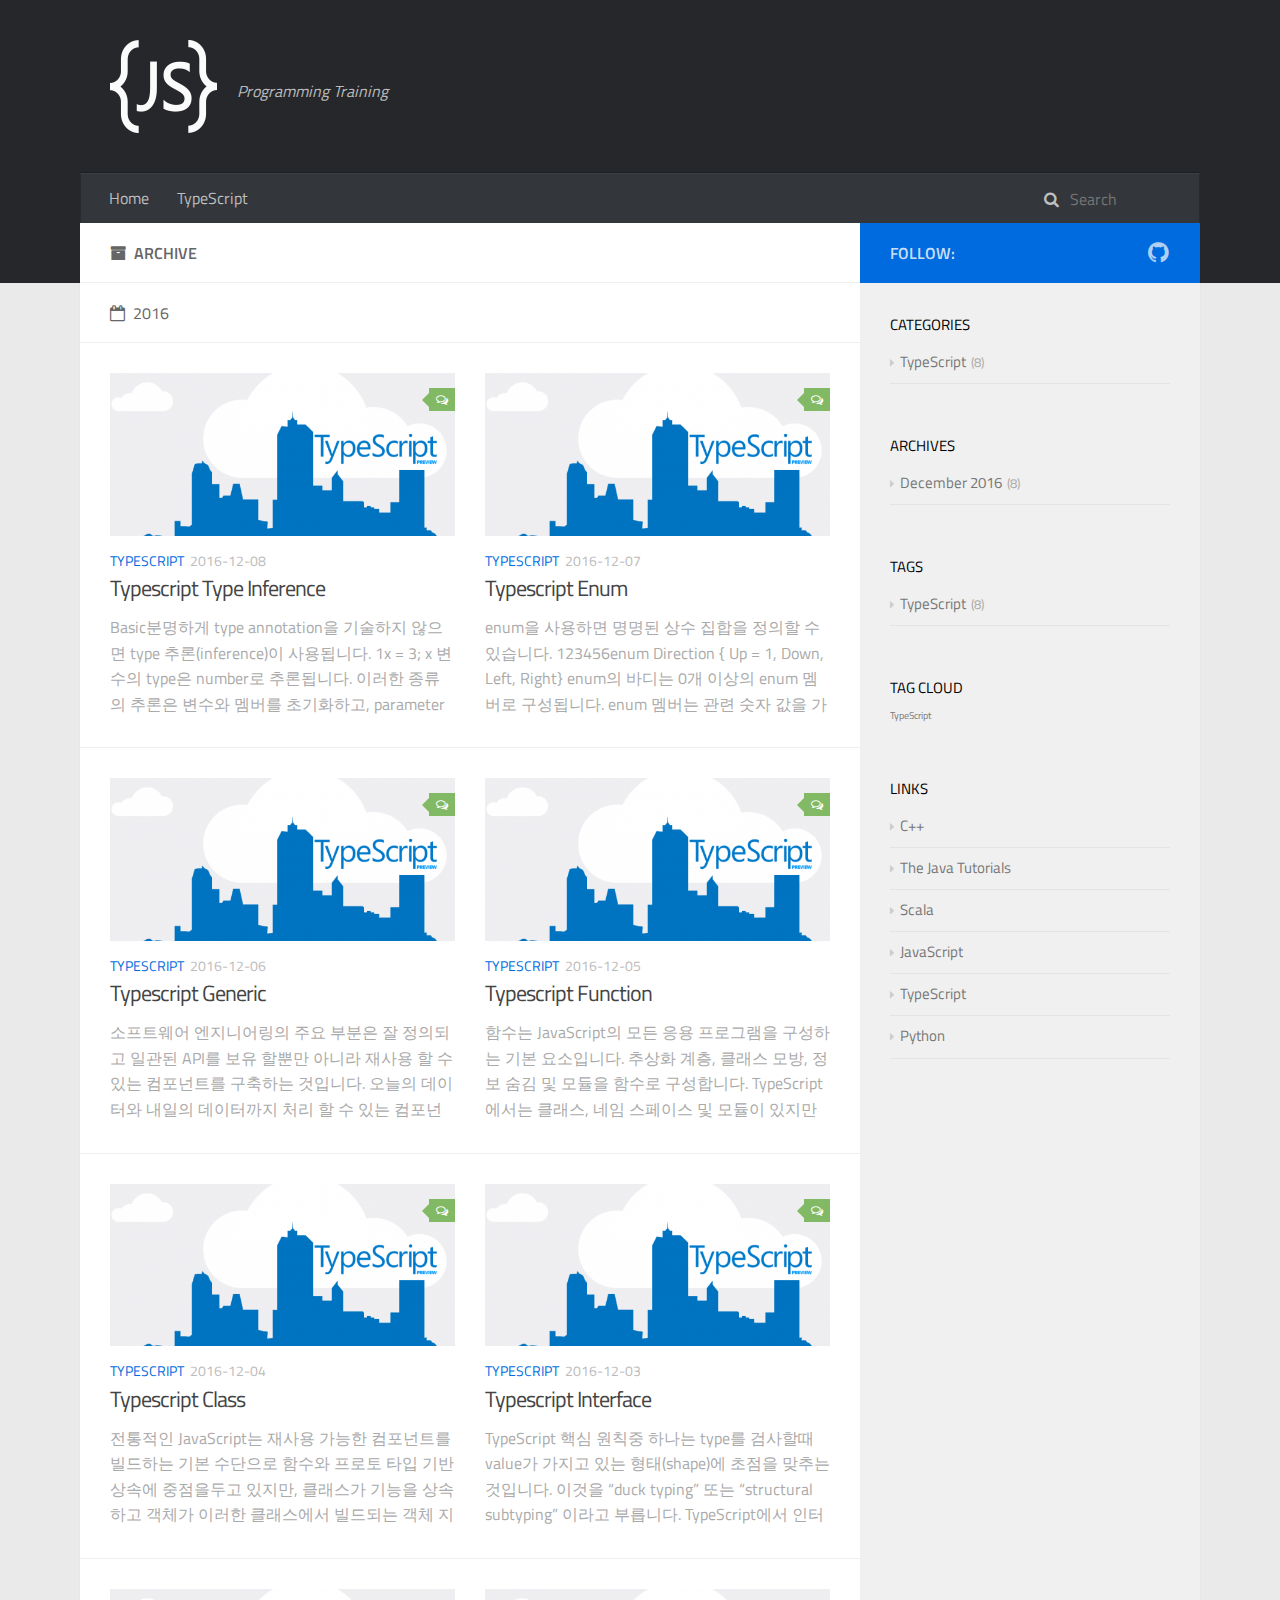
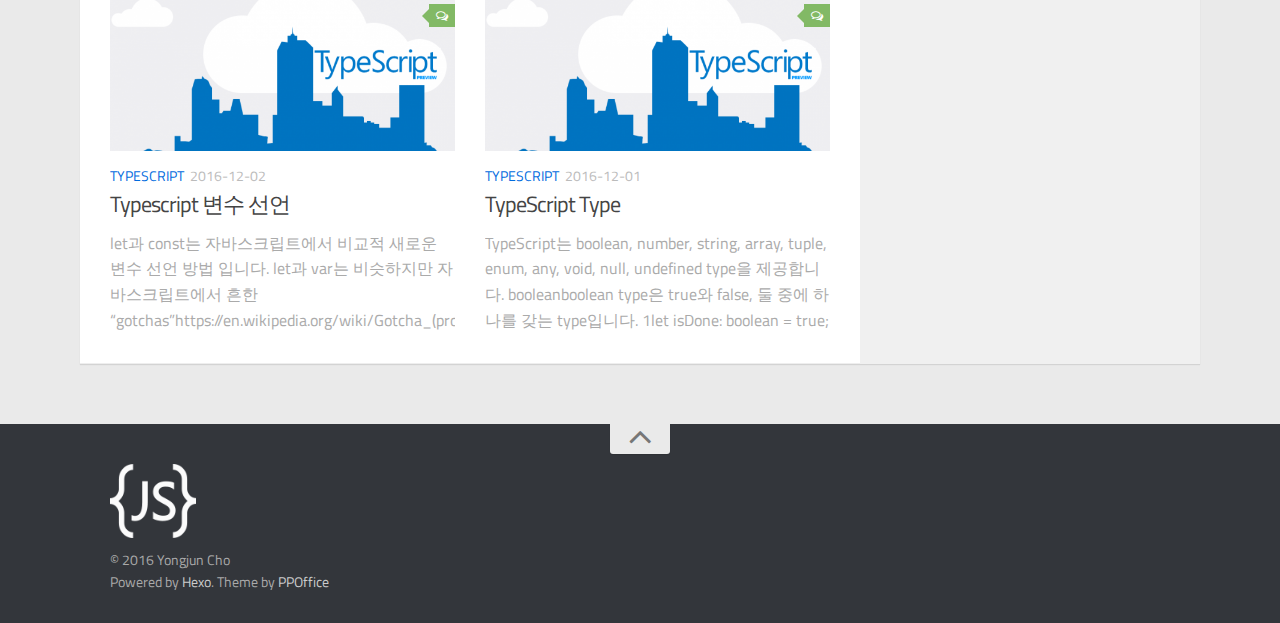
==== commit 150498bc: "Site updated: 2016-12-05 23:18:49" ====
--- a/archives/index.html
+++ b/archives/index.html
@@ -148,6 +148,192 @@
         <article class="article article-summary">
     <div class="article-summary-inner">
         
+        <a href="/TypeScript/2016-12-08-typescript-type-inference.html" class="thumbnail">
+    
+    
+        <span style="background-image:url(/images/TypeScript.png)" alt="Typescript Type Inference" class="thumbnail-image"></span>
+    
+    
+        
+<span class="comment-counter">
+    <i class="fa fa-comments-o"></i>
+    
+</span>
+
+    
+</a>
+
+        
+        <div class="article-meta">
+            <p class="category">
+            <a class="article-category-link" href="/categories/TypeScript/">TypeScript</a>
+            </p>
+            <p class="date"><time datetime="2016-12-07T20:00:00.000Z" itemprop="datePublished">2016-12-08</time></p>
+        </div>
+        
+    
+        <h1 class="article-title" itemprop="name">
+        <a href="/TypeScript/2016-12-08-typescript-type-inference.html">Typescript Type Inference</a>
+        </h1>
+    
+
+        <p class="article-excerpt">
+            Basic분명하게 type annotation을 기술하지 않으면 type 추론(inference)이 사용됩니다.
+1x = 3;
+x 변수의 type은 number로 추론됩니다. 이러한 종류의 추론은 변수와 멤버를 초기화하고, parameter 기본값을 설정하고, 함수 return type을 결정할 때 발생합니다.
+Contextual Typetype 추론는 T
+        </p>
+    </div>
+</article>
+    
+
+    
+    
+    
+    
+        <article class="article article-summary">
+    <div class="article-summary-inner">
+        
+        <a href="/TypeScript/2016-12-07-typescript-enum.html" class="thumbnail">
+    
+    
+        <span style="background-image:url(/images/TypeScript.png)" alt="Typescript Enum" class="thumbnail-image"></span>
+    
+    
+        
+<span class="comment-counter">
+    <i class="fa fa-comments-o"></i>
+    
+</span>
+
+    
+</a>
+
+        
+        <div class="article-meta">
+            <p class="category">
+            <a class="article-category-link" href="/categories/TypeScript/">TypeScript</a>
+            </p>
+            <p class="date"><time datetime="2016-12-06T20:00:00.000Z" itemprop="datePublished">2016-12-07</time></p>
+        </div>
+        
+    
+        <h1 class="article-title" itemprop="name">
+        <a href="/TypeScript/2016-12-07-typescript-enum.html">Typescript Enum</a>
+        </h1>
+    
+
+        <p class="article-excerpt">
+            enum을 사용하면 명명된 상수 집합을 정의할 수 있습니다.
+123456enum Direction &#123;  Up = 1,  Down,  Left,  Right&#125;
+enum의 바디는 0개 이상의 enum 멤버로 구성됩니다. enum 멤버는 관련 숫자 값을 가지며 상수이거나 계산 될 수 있습니다. enum 멤버는 다음과 같은 경우 상수로 간주됩니다
+        </p>
+    </div>
+</article>
+    
+        </div>
+    
+
+    
+    
+    
+    
+        <div class="article-row">
+    
+        <article class="article article-summary">
+    <div class="article-summary-inner">
+        
+        <a href="/TypeScript/2016-12-06-typescript-generic.html" class="thumbnail">
+    
+    
+        <span style="background-image:url(/images/TypeScript.png)" alt="Typescript Generic" class="thumbnail-image"></span>
+    
+    
+        
+<span class="comment-counter">
+    <i class="fa fa-comments-o"></i>
+    
+</span>
+
+    
+</a>
+
+        
+        <div class="article-meta">
+            <p class="category">
+            <a class="article-category-link" href="/categories/TypeScript/">TypeScript</a>
+            </p>
+            <p class="date"><time datetime="2016-12-05T20:00:00.000Z" itemprop="datePublished">2016-12-06</time></p>
+        </div>
+        
+    
+        <h1 class="article-title" itemprop="name">
+        <a href="/TypeScript/2016-12-06-typescript-generic.html">Typescript Generic</a>
+        </h1>
+    
+
+        <p class="article-excerpt">
+            소프트웨어 엔지니어링의 주요 부분은 잘 정의되고 일관된 API를 보유 할뿐만 아니라 재사용 할 수있는 컴포넌트를 구축하는 것입니다. 오늘의 데이터와 내일의 데이터까지 처리 할 수 있는 컴포넌트는 대형 소프트웨어 시스템 구축을 위한 가장 유연한 기능을 제공합니다.
+C # 및 Java와 같은 언어에서 재사용 가능한 구성 요소를 작성하기위한 도구 상자의 주요 도
+        </p>
+    </div>
+</article>
+    
+
+    
+    
+    
+    
+        <article class="article article-summary">
+    <div class="article-summary-inner">
+        
+        <a href="/TypeScript/2016-12-05-typescript-function.html" class="thumbnail">
+    
+    
+        <span style="background-image:url(/images/TypeScript.png)" alt="Typescript Function" class="thumbnail-image"></span>
+    
+    
+        
+<span class="comment-counter">
+    <i class="fa fa-comments-o"></i>
+    
+</span>
+
+    
+</a>
+
+        
+        <div class="article-meta">
+            <p class="category">
+            <a class="article-category-link" href="/categories/TypeScript/">TypeScript</a>
+            </p>
+            <p class="date"><time datetime="2016-12-04T20:00:00.000Z" itemprop="datePublished">2016-12-05</time></p>
+        </div>
+        
+    
+        <h1 class="article-title" itemprop="name">
+        <a href="/TypeScript/2016-12-05-typescript-function.html">Typescript Function</a>
+        </h1>
+    
+
+        <p class="article-excerpt">
+            함수는 JavaScript의 모든 응용 프로그램을 구성하는 기본 요소입니다. 추상화 계층, 클래스 모방, 정보 숨김 및 모듈을 함수로 구성합니다. TypeScript에서는 클래스, 네임 스페이스 및 모듈이 있지만 함수는 여전히 작업 수행 방법을 설명하는 데 중요한 역할을합니다. TypeScript는 표준 JavaScript 함수에 몇 가지 새로운 기능을 추
+        </p>
+    </div>
+</article>
+    
+        </div>
+    
+
+    
+    
+    
+    
+        <div class="article-row">
+    
+        <article class="article article-summary">
+    <div class="article-summary-inner">
+        
         <a href="/TypeScript/2016-12-04-typescript-class.html" class="thumbnail">
     
     
@@ -354,7 +540,7 @@
     <div class="widget-wrap widget-list">
         <h3 class="widget-title">categories</h3>
         <div class="widget">
-            <ul class="category-list"><li class="category-list-item"><a class="category-list-link" href="/categories/TypeScript/">TypeScript</a><span class="category-list-count">4</span></li></ul>
+            <ul class="category-list"><li class="category-list-item"><a class="category-list-link" href="/categories/TypeScript/">TypeScript</a><span class="category-list-count">8</span></li></ul>
         </div>
     </div>
 
@@ -364,7 +550,7 @@
     <div class="widget-wrap widget-list">
         <h3 class="widget-title">archives</h3>
         <div class="widget">
-            <ul class="archive-list"><li class="archive-list-item"><a class="archive-list-link" href="/archives/2016/12/">December 2016</a><span class="archive-list-count">4</span></li></ul>
+            <ul class="archive-list"><li class="archive-list-item"><a class="archive-list-link" href="/archives/2016/12/">December 2016</a><span class="archive-list-count">8</span></li></ul>
         </div>
     </div>
 
@@ -374,7 +560,7 @@
     <div class="widget-wrap widget-list">
         <h3 class="widget-title">tags</h3>
         <div class="widget">
-            <ul class="tag-list"><li class="tag-list-item"><a class="tag-list-link" href="/tags/TypeScript/">TypeScript</a><span class="tag-list-count">4</span></li></ul>
+            <ul class="tag-list"><li class="tag-list-item"><a class="tag-list-link" href="/tags/TypeScript/">TypeScript</a><span class="tag-list-count">8</span></li></ul>
         </div>
     </div>
 
